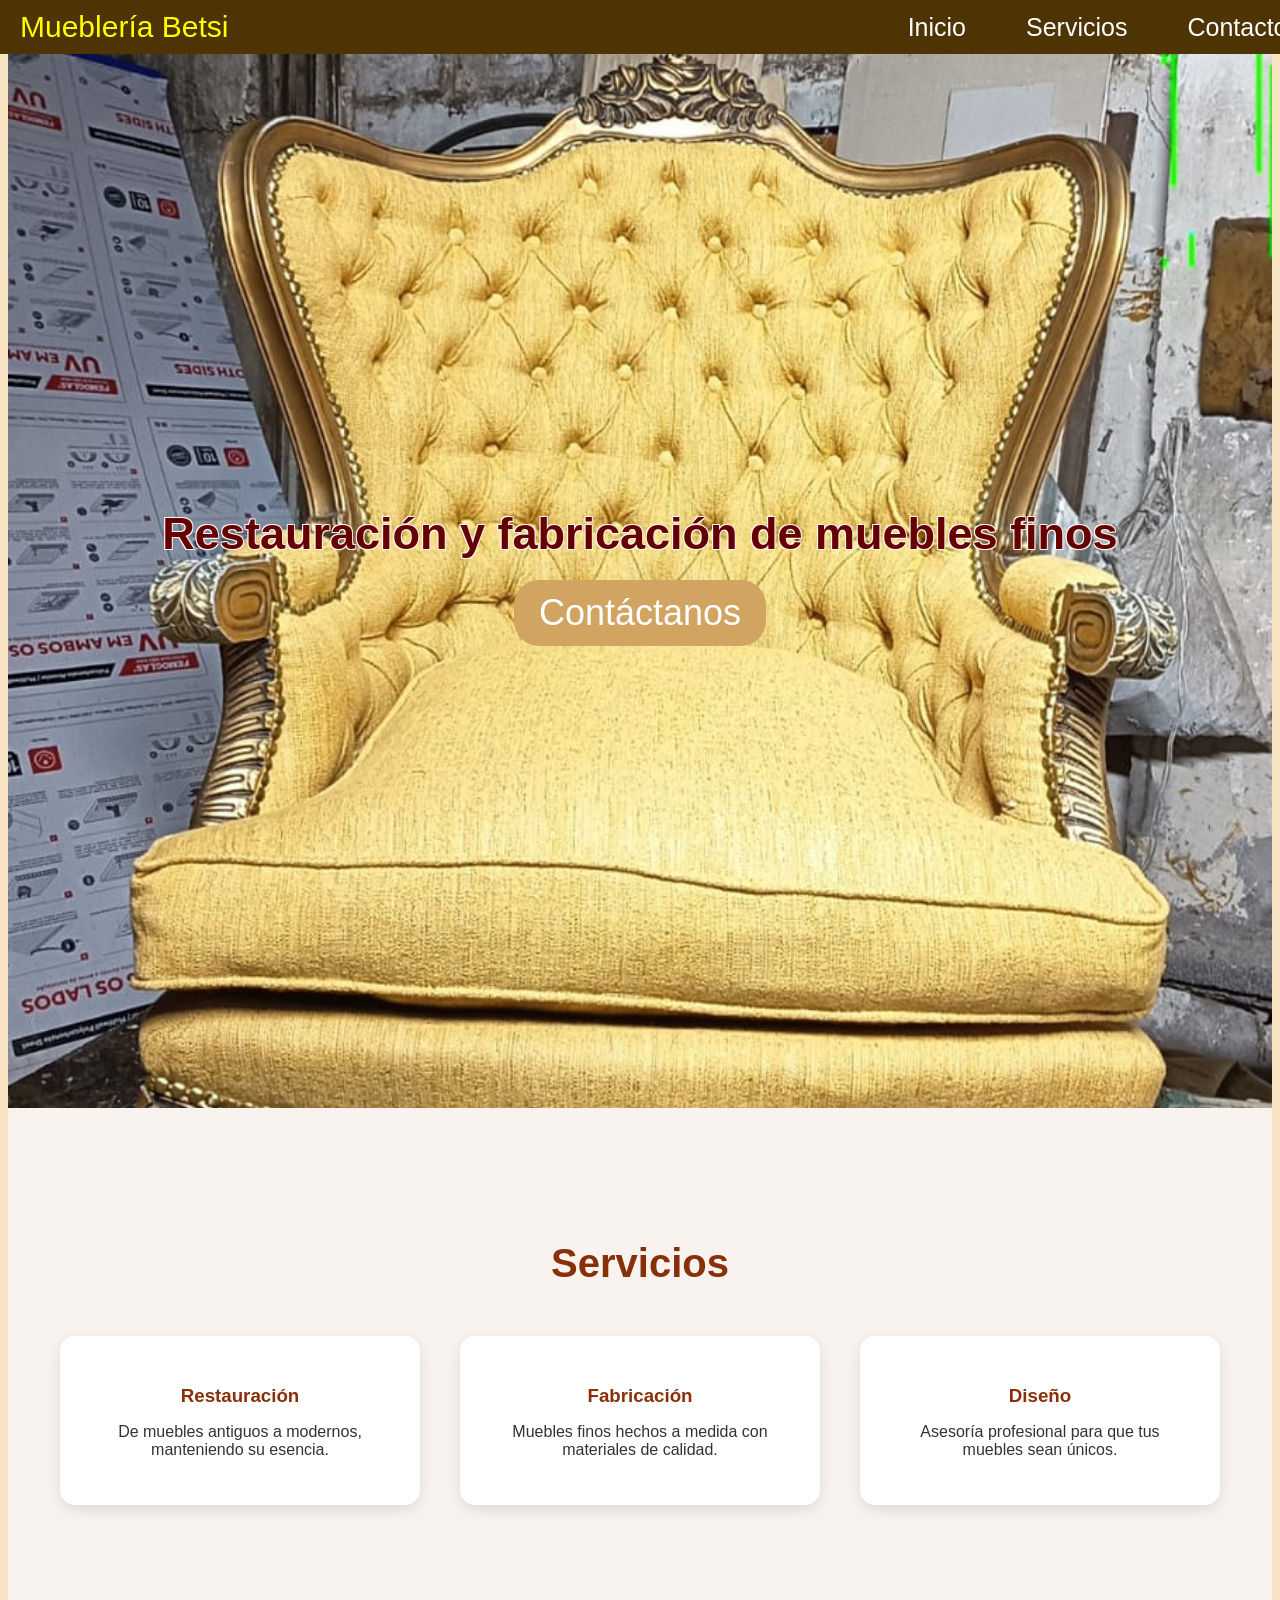
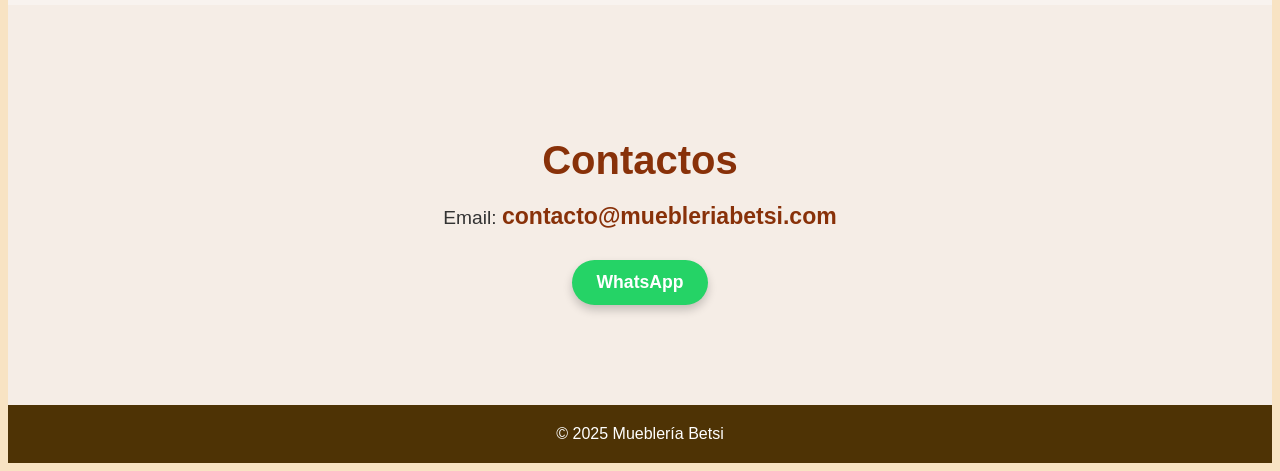
==== index.html @ c8ddf1ee "Update index.html" ====
<!DOCTYPE html>
<html lang="es">
<head>
<meta charset="UTF-8">
<meta name="viewport" content="width=device-width, initial-scale=1.0">
<title>Mueblería Betsi</title>
<link rel="stylesheet" href="style.css"> <!-- Aquí enlazas tu CSS externo -->
</head>
<body>

<header>
    <div class="logo">Mueblería Betsi</div>
    <nav id="nav">
        <a href="#inicio">Inicio</a>
        <a href="#servicios">Servicios</a>
        <a href="#contactos">Contactos</a>
    </nav>
    <div class="menu" id="menu">&#9776;</div>
</header>

<section id="inicio">
    <h1>Restauración y fabricación de muebles finos</h1>
    <a href="#contactos" class="btn">Contáctanos</a>
</section>

<section id="servicios">
    <h2>Servicios</h2>
    <div class="servicios-container">
        <div class="servicio">
            <h3>Restauración</h3>
            <p>De muebles antiguos a modernos, manteniendo su esencia.</p>
        </div>
        <div class="servicio">
            <h3>Fabricación</h3>
            <p>Muebles finos hechos a medida con materiales de calidad.</p>
        </div>
        <div class="servicio">
            <h3>Diseño</h3>
            <p>Asesoría profesional para que tus muebles sean únicos.</p>
        </div>
    </div>
</section>

<section id="contactos">
    <h2>Contactos</h2>
    <p>Email: <a href="mailto:contacto@muebleriabetsi.com" class="correo">contacto@muebleriabetsi.com</a></p>
    <a href="https://wa.me/123456789" target="_blank" class="whatsapp-btn">WhatsApp</a>
</section>

<footer>
    © 2025 Mueblería Betsi
</footer>

<script src="main.js">

</script>

</body>
</html>
---- style.css ----
<style>
/* --- GENERAL --- */
* { box-sizing: border-box; margin:0; padding:0; }
body { font-family: Arial, sans-serif; background-color: rgb(248,227,195); }

/* --- HEADER --- */
header {
    background-color: #4e3305;
    position: fixed;
    top: 0;
    left: 0;
    width: 100%;
    z-index: 1000;
    display: flex;
    justify-content: space-between;
    align-items: center;
    padding: 10px 20px;
}

.logo {
    font-size: 30px;
    color: yellow;
    cursor: pointer;
    transition: 0.5s;
}
.logo:hover { color: rgb(255,153,0); }

.menu {
    display: none;
    font-size: 30px;
    color: yellow;
    cursor: pointer;
}

/* --- NAV --- */
#nav {
    display: flex;
    justify-content: flex-end;
    align-items: center;
    gap: 60px;
    list-style: none;
}

#nav a {
    text-decoration: none;
    color: white;
    font-size: 25px;
    transition: 0.5s;
}
#nav a:hover {
    background-color: white;
    color: black;
    transform: scale(1.1);
}
#nav a:active { color: blueviolet; }

/* --- HERO / INICIO --- */
#inicio {
    display: flex;
    justify-content: center;
    align-items: center;
    flex-direction: column;
    text-align: center;
    height: 100vh;
    background: url('mueble.jpeg') no-repeat center center/cover;
    color: rgb(102,0,0);
    font-size: 30px;
    position: relative;
}
#inicio h1 {
    text-shadow: -1px -1px 0 #faf8f8,
                 1px -1px 0 #ebe2e2,
                -1px 1px 0 #fdf9f9,
                 1px 1px 0 #fcf5f5;
    margin-bottom: 20px;
}
.btn {
    background-color: #d1a561;
    color: white;
    padding: 12px 25px;
    border-radius: 25px;
    font-size: 1.2em;
    text-decoration: none;
    transition: 0.3s;
}
.btn:hover {
    background-color: #b98a4e;
    transform: scale(1.05);
    box-shadow: 0 6px 10px rgba(0,0,0,0.4);
}

/* --- SECCIONES --- */
section {
    padding: 100px 20px;
    text-align: center;
}
#servicios { background-color: #f8f3ef; }
#servicios h2 { font-size: 2.5em; margin-bottom: 50px; color: rgb(136,49,9); }

.servicios-container {
    display: flex;
    justify-content: center;
    gap: 40px;
    flex-wrap: wrap;
}
.servicio {
    background-color: white;
    border-radius: 15px;
    padding: 30px;
    width: 300px;
    box-shadow: 0 5px 15px rgba(0,0,0,0.1);
    transition: 0.3s;
}
.servicio:hover {
    transform: translateY(-5px);
    box-shadow: 0 8px 20px rgba(0,0,0,0.2);
}
.servicio h3 { color: rgb(136,49,9); margin-bottom: 10px; }
.servicio p { color: #333; }

#contactos { background-color: #f5ede6; }
#contactos h2 { font-size: 2.5em; color: rgb(136,49,9); margin-bottom: 20px; }
#contactos p { font-size: 1.2em; color: #333; margin: 10px 0; }
.correo { color: rgb(136,49,9); text-decoration: none; font-weight: bold; font-size: 1.2em; }
.correo:hover { color: #b9844f; text-decoration: underline; }

/* Botón de WhatsApp */
.whatsapp-btn {
    display: inline-block;
    margin-top: 20px;
    background-color: #25D366;
    color: white;
    padding: 12px 25px;
    border-radius: 30px;
    font-size: 1.1em;
    text-decoration: none;
    font-weight: bold;
    transition: 0.3s;
    box-shadow: 0 5px 10px rgba(0,0,0,0.2);
}
.whatsapp-btn:hover {
    background-color: #1ebc5d;
    transform: scale(1.05);
}

/* --- FOOTER --- */
footer {
    background-color: #4e3305;
    color: white;
    display: flex;
    justify-content: center;
    align-items: center;
    padding: 20px 0;
}

/* --- RESPONSIVE --- */
@media(max-width:768px){
    .menu { display: block; }
    #nav {
        display: none;
        flex-direction: column;
        gap: 20px;
        background-color: rgb(136,49,9);
        position: fixed;
        top: 60px;
        right: 0;
        width: 100%;
        text-align: center;
        padding: 20px 0;
        z-index: 999;
    }
    #nav.active { display: flex; }
}
</style>
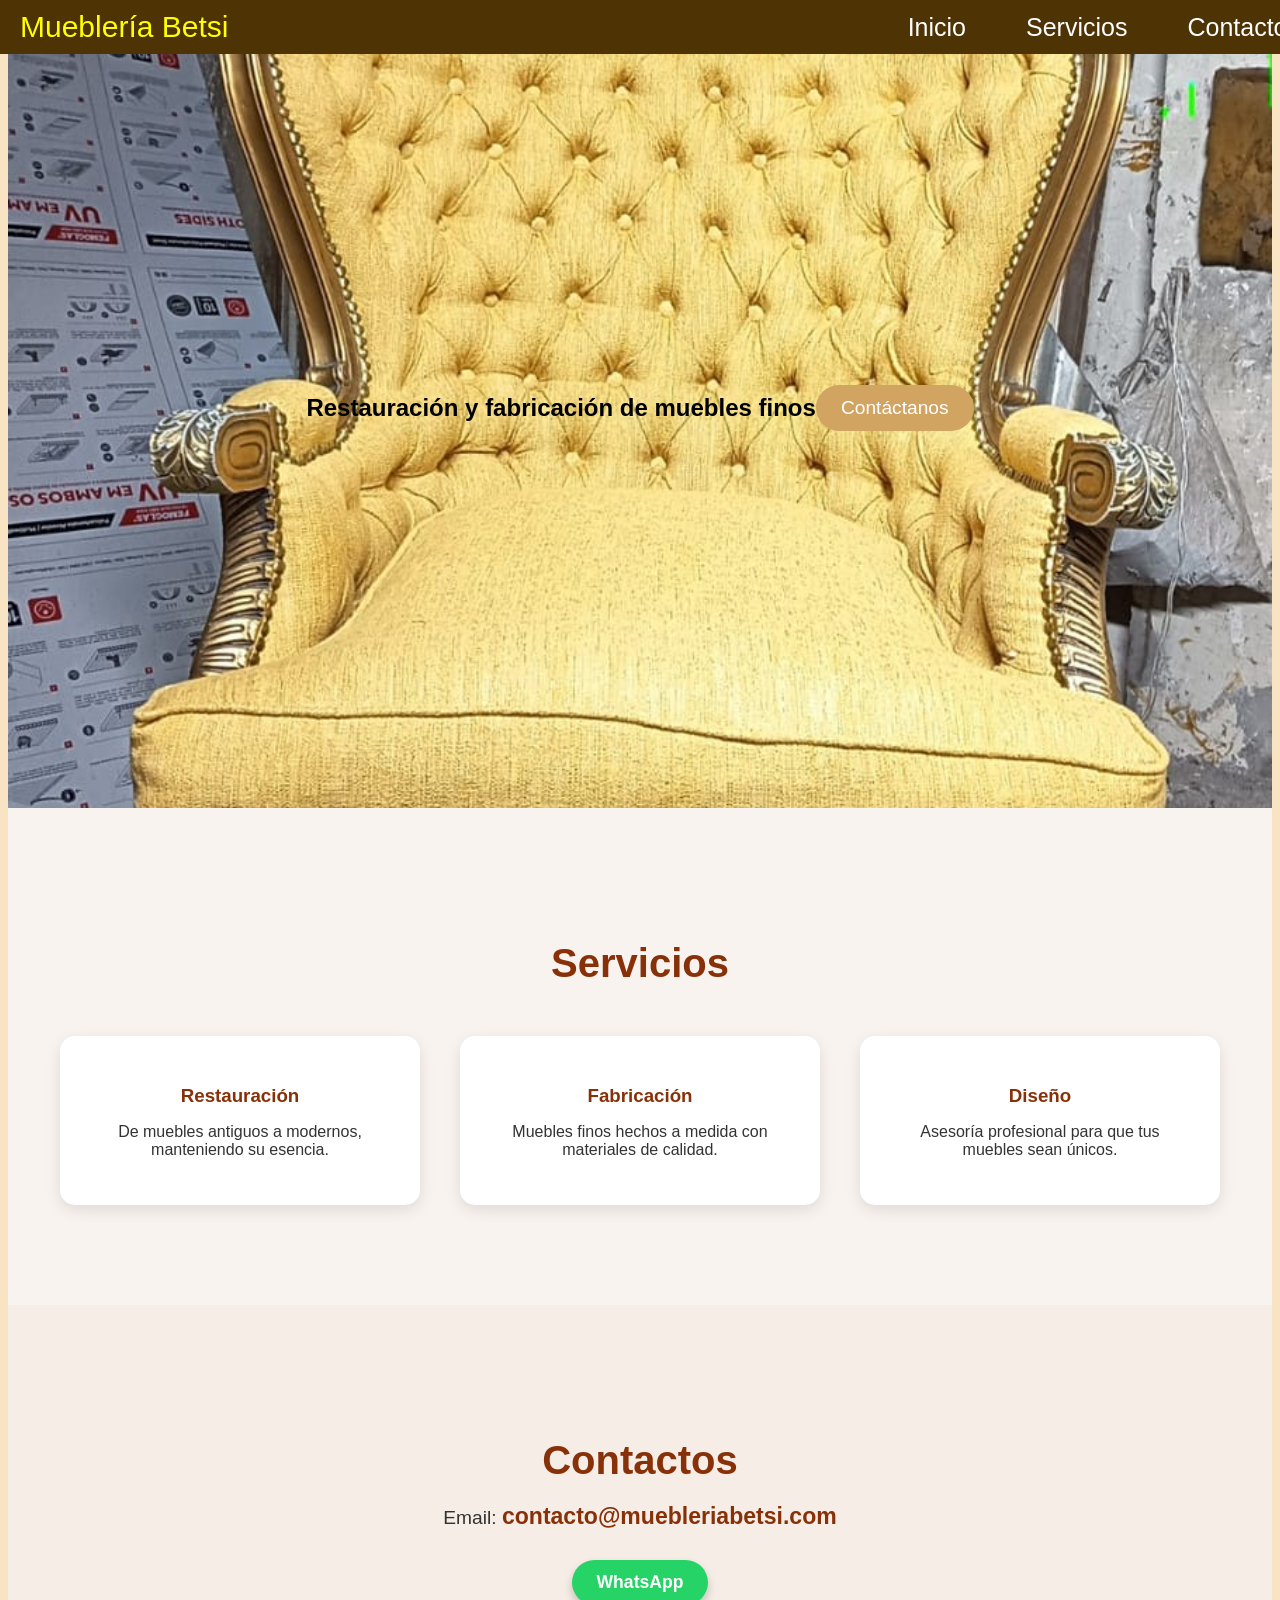
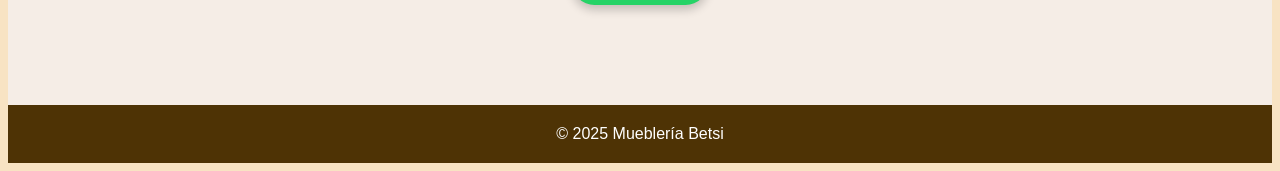
==== commit afee5392: "Update index.html" ====
--- a/index.html
+++ b/index.html
@@ -44,7 +44,7 @@
 <section id="contactos">
     <h2>Contactos</h2>
     <p>Email: <a href="mailto:contacto@muebleriabetsi.com" class="correo">contacto@muebleriabetsi.com</a></p>
-    <a href="https://wa.me/123456789" target="_blank" class="whatsapp-btn">WhatsApp</a>
+    <a href="https://wa.me/56988996929" target="_blank" class="whatsapp-btn">WhatsApp</a>
 </section>
 
 <footer>
@@ -57,3 +57,4 @@
 
 </body>
 </html>
+
--- a/style.css
+++ b/style.css
@@ -59,13 +59,15 @@
     display: flex;
     justify-content: center;
     align-items: center;
-    flex-direction: column;
+    min-height: 80vh;
     text-align: center;
-    height: 100vh;
-    background: url('mueble.jpeg') no-repeat center center/cover;
-    color: rgb(102,0,0);
-    font-size: 30px;
-    position: relative;
+    padding: 40px 20px;
+    background-image: url('mueble.jpeg'); /* reemplaza con tu imagen */
+    background-size: cover;
+    background-position: center;
+    background-repeat: no-repeat;
+}
+
 }
 #inicio h1 {
     text-shadow: -1px -1px 0 #faf8f8,
@@ -173,3 +175,4 @@
 }
 </style>
 
+
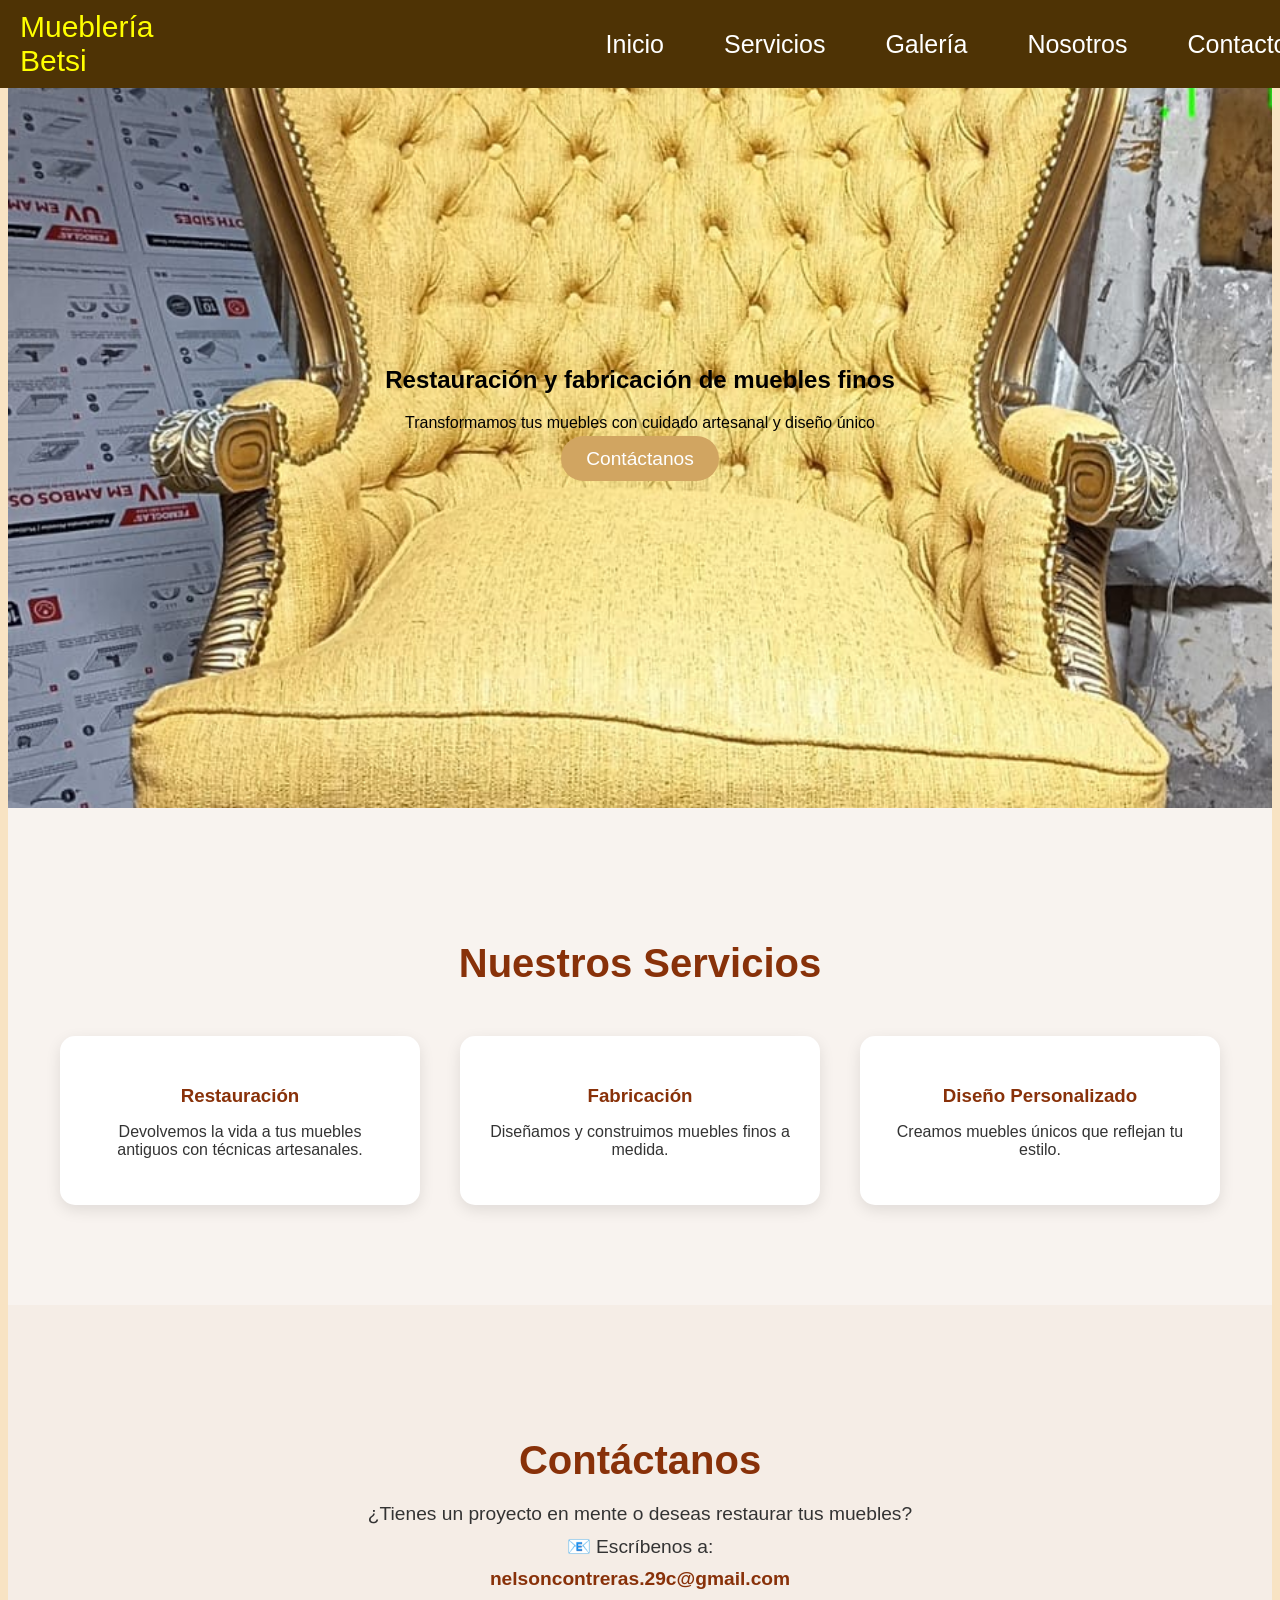
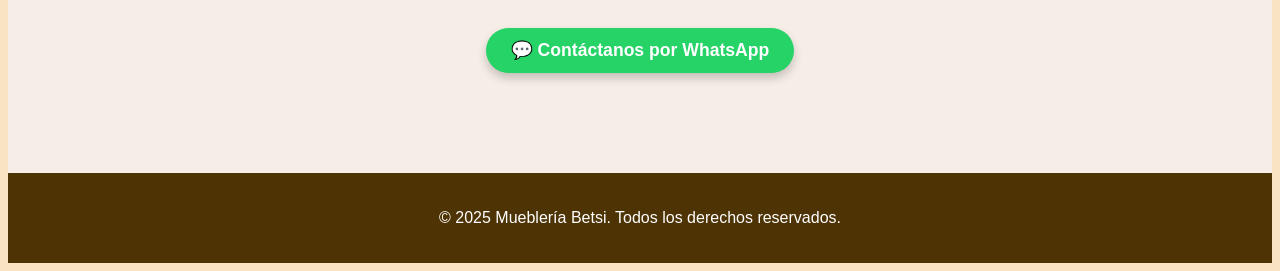
==== commit 0079a3be: "Update index.html" ====
--- a/index.html
+++ b/index.html
@@ -1,60 +1,79 @@
 <!DOCTYPE html>
 <html lang="es">
 <head>
-<meta charset="UTF-8">
-<meta name="viewport" content="width=device-width, initial-scale=1.0">
-<title>Mueblería Betsi</title>
-<link rel="stylesheet" href="style.css"> <!-- Aquí enlazas tu CSS externo -->
+    <meta charset="UTF-8">
+    <meta name="viewport" content="width=device-width, initial-scale=1.0">
+    <title>Mueblería Betsi</title>
+    <link rel="stylesheet" href="style.css">
 </head>
 <body>
 
 <header>
-    <div class="logo">Mueblería Betsi</div>
+    <div class="logo">
+        <span>Mueblería <br> Betsi</span>
+    </div>
+
     <nav id="nav">
         <a href="#inicio">Inicio</a>
         <a href="#servicios">Servicios</a>
+        <a href="#galeria">Galería</a>
+        <a href="#nosotros">Nosotros</a>
         <a href="#contactos">Contactos</a>
     </nav>
+
     <div class="menu" id="menu">&#9776;</div>
 </header>
 
+<!-- Inicio -->
 <section id="inicio">
-    <h1>Restauración y fabricación de muebles finos</h1>
-    <a href="#contactos" class="btn">Contáctanos</a>
+    <div class="hero-content">
+        <h1>Restauración y fabricación de muebles finos</h1>
+        <p>Transformamos tus muebles con cuidado artesanal y diseño único</p>
+        <a href="#contactos" class="btn">Contáctanos</a>
+    </div>
 </section>
 
+<!-- Servicios -->
 <section id="servicios">
-    <h2>Servicios</h2>
+    <h2>Nuestros Servicios</h2>
     <div class="servicios-container">
         <div class="servicio">
             <h3>Restauración</h3>
-            <p>De muebles antiguos a modernos, manteniendo su esencia.</p>
+            <p>Devolvemos la vida a tus muebles antiguos con técnicas artesanales.</p>
         </div>
         <div class="servicio">
             <h3>Fabricación</h3>
-            <p>Muebles finos hechos a medida con materiales de calidad.</p>
+            <p>Diseñamos y construimos muebles finos a medida.</p>
         </div>
         <div class="servicio">
-            <h3>Diseño</h3>
-            <p>Asesoría profesional para que tus muebles sean únicos.</p>
+            <h3>Diseño Personalizado</h3>
+            <p>Creamos muebles únicos que reflejan tu estilo.</p>
         </div>
     </div>
 </section>
 
+<!-- Contactos -->
 <section id="contactos">
-    <h2>Contactos</h2>
-    <p>Email: <a href="mailto:contacto@muebleriabetsi.com" class="correo">contacto@muebleriabetsi.com</a></p>
-    <a href="https://wa.me/56988996929" target="_blank" class="whatsapp-btn">WhatsApp</a>
+    <h2>Contáctanos</h2>
+    <p>¿Tienes un proyecto en mente o deseas restaurar tus muebles?</p>
+
+    <p>📧 Escríbenos a:</p>
+    <a href="mailto:nelsoncontreras.29c@gmail.com" class="correo">
+        nelsoncontreras.29c@gmail.com
+    </a>
+
+    <br><br>
+
+    <a href="https://wa.link/yt3jxj" target="_blank" class="whatsapp-btn">
+        💬 Contáctanos por WhatsApp
+    </a>
 </section>
 
+<!-- Footer -->
 <footer>
-    © 2025 Mueblería Betsi
+    <p>&copy; 2025 Mueblería Betsi. Todos los derechos reservados.</p>
 </footer>
 
-<script src="main.js">
-
-</script>
-
+<script src="main.js"></script>
 </body>
 </html>
-
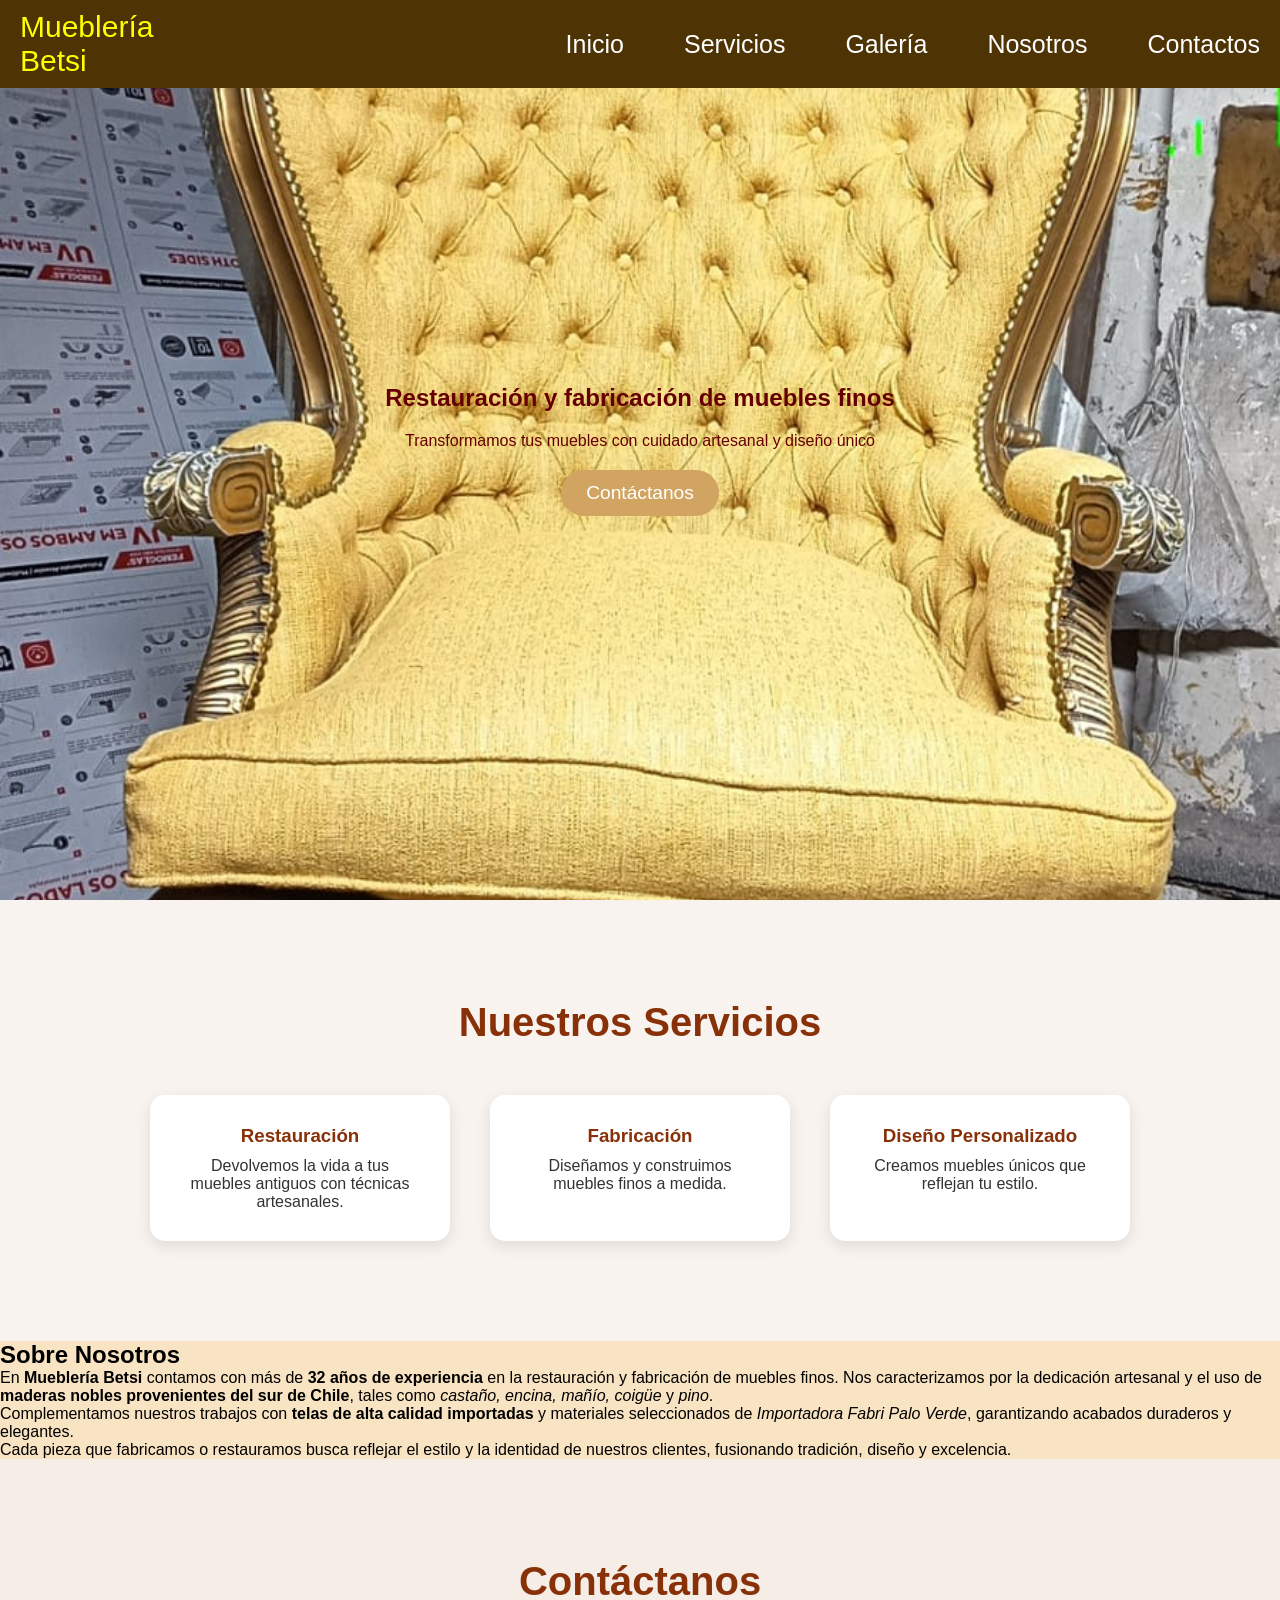
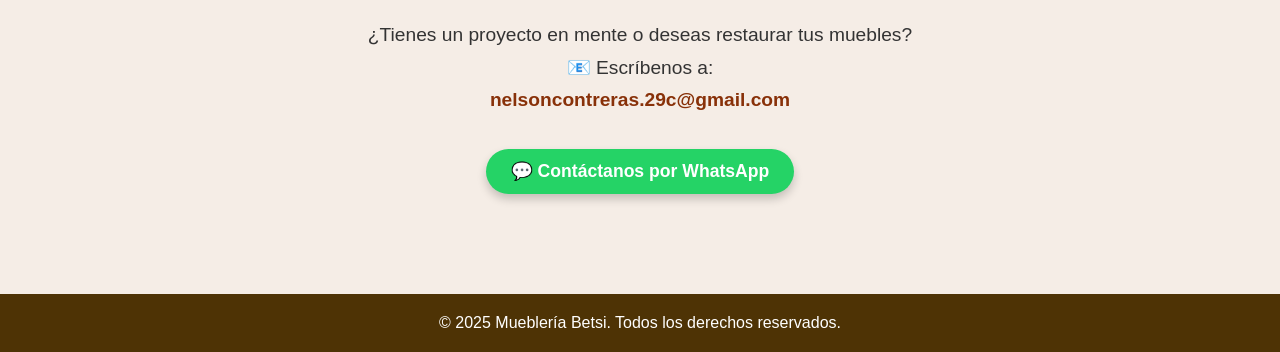
==== commit b8260bcf: "Update index.html" ====
--- a/index.html
+++ b/index.html
@@ -51,7 +51,26 @@
         </div>
     </div>
 </section>
+<!-- NOSOTROS -->
+<section id="nosotros">
+  <h2>Sobre Nosotros</h2>
+  <div class="nosotros-content">
+    <p>
+      En <strong>Mueblería Betsi</strong> contamos con más de <strong>32 años de experiencia</strong> en la restauración y fabricación de muebles finos.  
+      Nos caracterizamos por la dedicación artesanal y el uso de <strong>maderas nobles provenientes del sur de Chile</strong>, tales como 
+      <em>castaño, encina, mañío, coigüe</em> y <em>pino</em>.  
+    </p>
 
+    <p>
+      Complementamos nuestros trabajos con <strong>telas de alta calidad importadas</strong> y materiales seleccionados de 
+      <em>Importadora Fabri Palo Verde</em>, garantizando acabados duraderos y elegantes.  
+    </p>
+
+    <p>
+      Cada pieza que fabricamos o restauramos busca reflejar el estilo y la identidad de nuestros clientes, fusionando tradición, diseño y excelencia.
+    </p>
+  </div>
+</section>
 <!-- Contactos -->
 <section id="contactos">
     <h2>Contáctanos</h2>
@@ -77,3 +96,4 @@
 <script src="main.js"></script>
 </body>
 </html>
+
--- a/style.css
+++ b/style.css
@@ -1,103 +1,116 @@
-<style>
-/* --- GENERAL --- */
-* { box-sizing: border-box; margin:0; padding:0; }
-body { font-family: Arial, sans-serif; background-color: rgb(248,227,195); }
-
-/* --- HEADER --- */
+/* Reset básico */
+* {
+    margin: 0;
+    padding: 0;
+    box-sizing: border-box;
+}
+
+body {
+    font-family: Arial, sans-serif;
+    background-color: rgb(248, 227, 195);
+}
+
+/* Header */
 header {
+    display: flex;
+    justify-content: space-between;
+    align-items: center;
+    padding: 10px 20px;
     background-color: #4e3305;
+    color: yellow;
     position: fixed;
     top: 0;
     left: 0;
     width: 100%;
     z-index: 1000;
-    display: flex;
-    justify-content: space-between;
-    align-items: center;
-    padding: 10px 20px;
 }
 
 .logo {
     font-size: 30px;
-    color: yellow;
-    cursor: pointer;
     transition: 0.5s;
 }
-.logo:hover { color: rgb(255,153,0); }
-
-.menu {
-    display: none;
-    font-size: 30px;
-    color: yellow;
-    cursor: pointer;
-}
-
-/* --- NAV --- */
+
+.logo:hover {
+    color: rgb(255, 153, 0);
+}
+
+/* Navegación */
 #nav {
     display: flex;
-    justify-content: flex-end;
-    align-items: center;
     gap: 60px;
-    list-style: none;
+    align-items: center;
 }
 
 #nav a {
     text-decoration: none;
     color: white;
     font-size: 25px;
-    transition: 0.5s;
-}
+    transition: 0.3s;
+}
+
 #nav a:hover {
     background-color: white;
     color: black;
     transform: scale(1.1);
 }
-#nav a:active { color: blueviolet; }
-
-/* --- HERO / INICIO --- */
+
+#nav a:active {
+    color: blueviolet;
+}
+
+/* Menú hamburguesa */
+.menu {
+    display: none;
+    font-size: 2em;
+    cursor: pointer;
+}
+
+/* Hero / Inicio */
 #inicio {
     display: flex;
     justify-content: center;
     align-items: center;
-    min-height: 80vh;
-    text-align: center;
-    padding: 40px 20px;
-    background-image: url('mueble.jpeg'); /* reemplaza con tu imagen */
-    background-size: cover;
-    background-position: center;
-    background-repeat: no-repeat;
-}
-
-}
-#inicio h1 {
-    text-shadow: -1px -1px 0 #faf8f8,
-                 1px -1px 0 #ebe2e2,
-                -1px 1px 0 #fdf9f9,
-                 1px 1px 0 #fcf5f5;
-    margin-bottom: 20px;
-}
+    text-align: center;
+    height: 100vh;
+    background: url('mueble.jpeg') no-repeat center center/cover;
+    color: rgb(102, 0, 0);
+}
+
+.hero-content {
+    display: flex;
+    flex-direction: column;
+    align-items: center;
+    gap: 20px;
+}
+
 .btn {
     background-color: #d1a561;
     color: white;
     padding: 12px 25px;
     border-radius: 25px;
+    text-decoration: none;
     font-size: 1.2em;
-    text-decoration: none;
-    transition: 0.3s;
-}
+    transition: 0.3s;
+}
+
 .btn:hover {
     background-color: #b98a4e;
     transform: scale(1.05);
     box-shadow: 0 6px 10px rgba(0,0,0,0.4);
 }
 
-/* --- SECCIONES --- */
-section {
+/* Servicios */
+#servicios {
     padding: 100px 20px;
     text-align: center;
-}
-#servicios { background-color: #f8f3ef; }
-#servicios h2 { font-size: 2.5em; margin-bottom: 50px; color: rgb(136,49,9); }
+    background-color: #f8f3ef;
+}
+
+#servicios h2 {
+    font-size: 2.5em;
+    margin-bottom: 50px;
+    color: rgb(136, 49, 9);
+}
 
 .servicios-container {
     display: flex;
@@ -105,6 +118,7 @@
     gap: 40px;
     flex-wrap: wrap;
 }
+
 .servicio {
     background-color: white;
     border-radius: 15px;
@@ -113,20 +127,52 @@
     box-shadow: 0 5px 15px rgba(0,0,0,0.1);
     transition: 0.3s;
 }
+
 .servicio:hover {
     transform: translateY(-5px);
     box-shadow: 0 8px 20px rgba(0,0,0,0.2);
 }
-.servicio h3 { color: rgb(136,49,9); margin-bottom: 10px; }
-.servicio p { color: #333; }
-
-#contactos { background-color: #f5ede6; }
-#contactos h2 { font-size: 2.5em; color: rgb(136,49,9); margin-bottom: 20px; }
-#contactos p { font-size: 1.2em; color: #333; margin: 10px 0; }
-.correo { color: rgb(136,49,9); text-decoration: none; font-weight: bold; font-size: 1.2em; }
-.correo:hover { color: #b9844f; text-decoration: underline; }
-
-/* Botón de WhatsApp */
+
+.servicio h3 {
+    color: rgb(136, 49, 9);
+    margin-bottom: 10px;
+}
+
+.servicio p {
+    color: #333;
+}
+
+/* Contactos */
+#contactos {
+    padding: 100px 20px;
+    text-align: center;
+    background-color: #f5ede6;
+}
+
+#contactos h2 {
+    font-size: 2.5em;
+    color: rgb(136, 49, 9);
+    margin-bottom: 20px;
+}
+
+#contactos p {
+    font-size: 1.2em;
+    color: #333;
+    margin: 10px 0;
+}
+
+.correo {
+    color: rgb(136, 49, 9);
+    text-decoration: none;
+    font-weight: bold;
+    font-size: 1.2em;
+}
+
+.correo:hover {
+    color: #b9844f;
+    text-decoration: underline;
+}
+
 .whatsapp-btn {
     display: inline-block;
     margin-top: 20px;
@@ -140,24 +186,26 @@
     transition: 0.3s;
     box-shadow: 0 5px 10px rgba(0,0,0,0.2);
 }
+
 .whatsapp-btn:hover {
     background-color: #1ebc5d;
     transform: scale(1.05);
 }
 
-/* --- FOOTER --- */
+/* Footer */
 footer {
     background-color: #4e3305;
     color: white;
-    display: flex;
-    justify-content: center;
-    align-items: center;
-    padding: 20px 0;
-}
-
-/* --- RESPONSIVE --- */
-@media(max-width:768px){
-    .menu { display: block; }
+    text-align: center;
+    padding: 20px;
+}
+
+/* Responsive */
+@media(max-width: 768px) {
+    .menu {
+        display: block;
+    }
+
     #nav {
         display: none;
         flex-direction: column;
@@ -171,8 +219,16 @@
         padding: 20px 0;
         z-index: 999;
     }
-    #nav.active { display: flex; }
-}
-</style>
-
-
+
+    #nav.active {
+        display: flex;
+        animation: slideDown 0.3s ease;
+    }
+
+    @keyframes slideDown {
+        from { opacity: 0; transform: translateY(-10px); }
+        to { opacity: 1; transform: translateY(0); }
+    }
+}
+
+
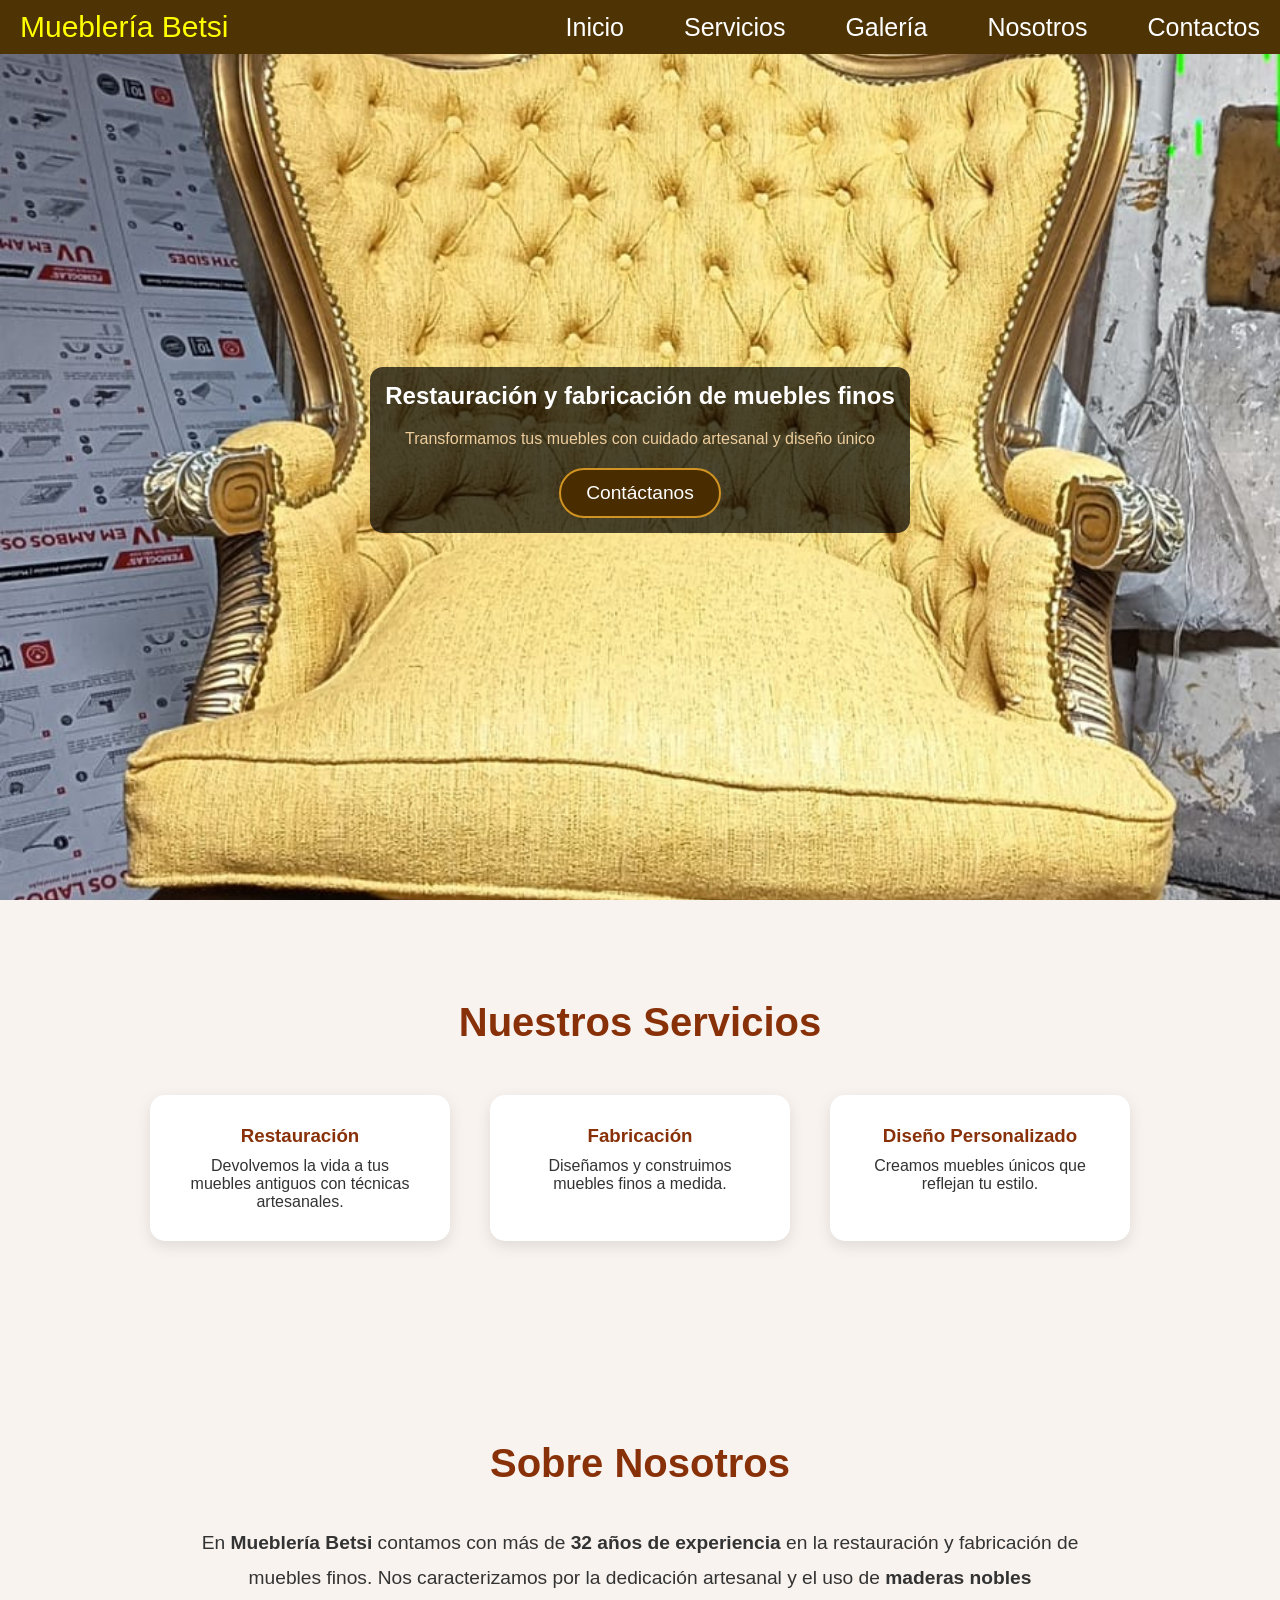
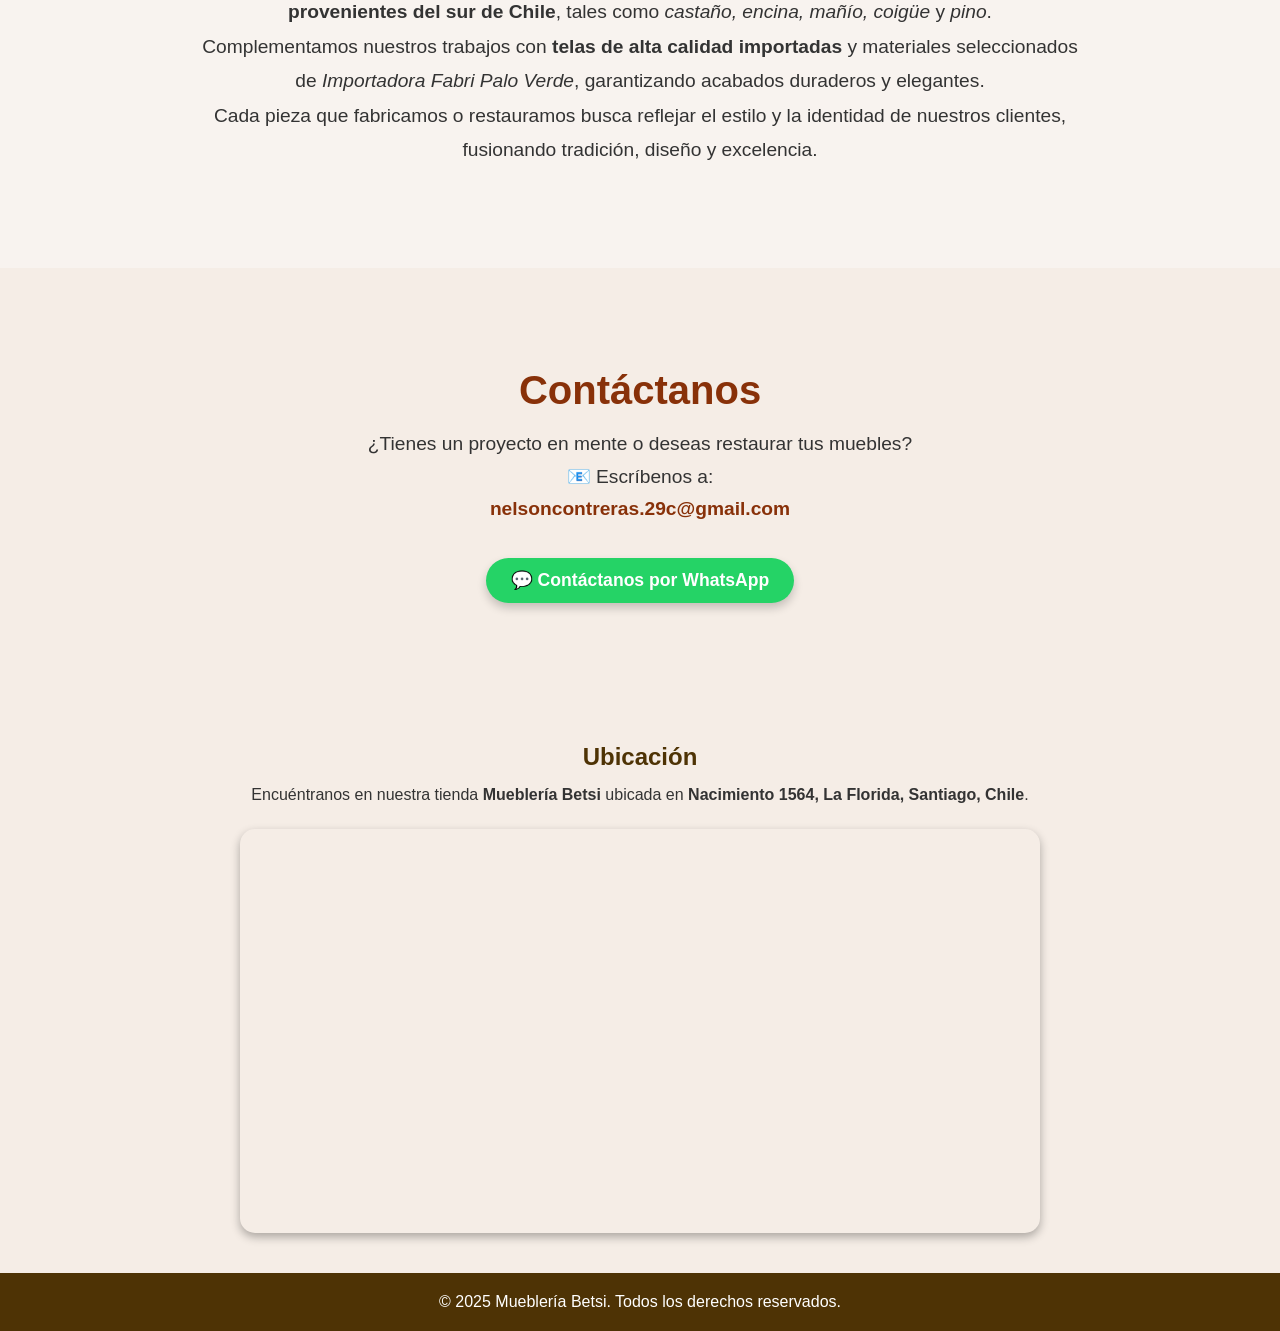
==== commit 1178b4b8: "Update index.html" ====
--- a/index.html
+++ b/index.html
@@ -9,9 +9,7 @@
 <body>
 
 <header>
-    <div class="logo">
-        <span>Mueblería <br> Betsi</span>
-    </div>
+    <div class="logo"><span>Mueblería Betsi</span></div>
 
     <nav id="nav">
         <a href="#inicio">Inicio</a>
@@ -51,6 +49,7 @@
         </div>
     </div>
 </section>
+
 <!-- NOSOTROS -->
 <section id="nosotros">
   <h2>Sobre Nosotros</h2>
@@ -71,6 +70,8 @@
     </p>
   </div>
 </section>
+
+
 <!-- Contactos -->
 <section id="contactos">
     <h2>Contáctanos</h2>
@@ -87,6 +88,19 @@
         💬 Contáctanos por WhatsApp
     </a>
 </section>
+<section id="contacto1">
+  <h2>Ubicación</h2>
+  <p>Encuéntranos en nuestra tienda <strong>Mueblería Betsi</strong> ubicada en <strong>Nacimiento 1564, La Florida, Santiago, Chile</strong>.</p>
+
+  <div class="mapa">
+    <iframe 
+      src="https://www.google.com/maps?q=Nacimiento+1564,+La+Florida,+Santiago,+Chile&hl=es&z=17&output=embed"
+      allowfullscreen="" 
+      loading="lazy" 
+      referrerpolicy="no-referrer-when-downgrade">
+    </iframe>
+  </div>
+</section>
 
 <!-- Footer -->
 <footer>
--- a/style.css
+++ b/style.css
@@ -1,4 +1,4 @@
-/* Reset básico */
+
 * {
     margin: 0;
     padding: 0;
@@ -73,18 +73,25 @@
     text-align: center;
     height: 100vh;
     background: url('mueble.jpeg') no-repeat center center/cover;
-    color: rgb(102, 0, 0);
+    color: rgb(255, 255, 255);
 }
 
 .hero-content {
+    background-color: rgba(0, 0, 0, 0.7);
+    border-radius: 13px;
     display: flex;
     flex-direction: column;
     align-items: center;
     gap: 20px;
+    padding: 15px;
+}
+.hero-content p{
+    color: #eecd9c;
 }
 
 .btn {
-    background-color: #d1a561;
+    background-color: #492c00;
+    border: 2px solid rgb(209, 147, 33);
     color: white;
     padding: 12px 25px;
     border-radius: 25px;
@@ -230,5 +237,59 @@
         to { opacity: 1; transform: translateY(0); }
     }
 }
-
-
+#nosotros {
+  padding: 100px 20px;
+  text-align: center;
+  background-color: #f8f3ef;
+  color: #333;
+}
+
+#nosotros h2 {
+  font-size: 2.5em;
+  color: rgb(136,49,9);
+  margin-bottom: 40px;
+}
+
+.nosotros-content {
+  max-width: 900px;
+  margin: 0 auto;
+  line-height: 1.8;
+  font-size: 1.2em;
+}
+#contacto1 {
+  text-align: center;
+  padding: 40px 20px;
+   background-color: #f5ede6;
+}
+
+
+#contacto1 h2 {
+  color: #4e3305;
+  margin-bottom: 15px;
+}
+
+#contacto1 p {
+  font-size: 16px;
+  color: #333;
+  margin-bottom: 25px;
+
+}
+
+
+.mapa {
+  max-width: 800px;
+  margin: 0 auto;
+  border-radius: 15px;
+  overflow: hidden;
+  box-shadow: 0 4px 10px rgba(0, 0, 0, 0.3);
+}
+
+.mapa iframe {
+  width: 100%;
+  height: 400px;
+  border: none;
+}
+
+
+
+
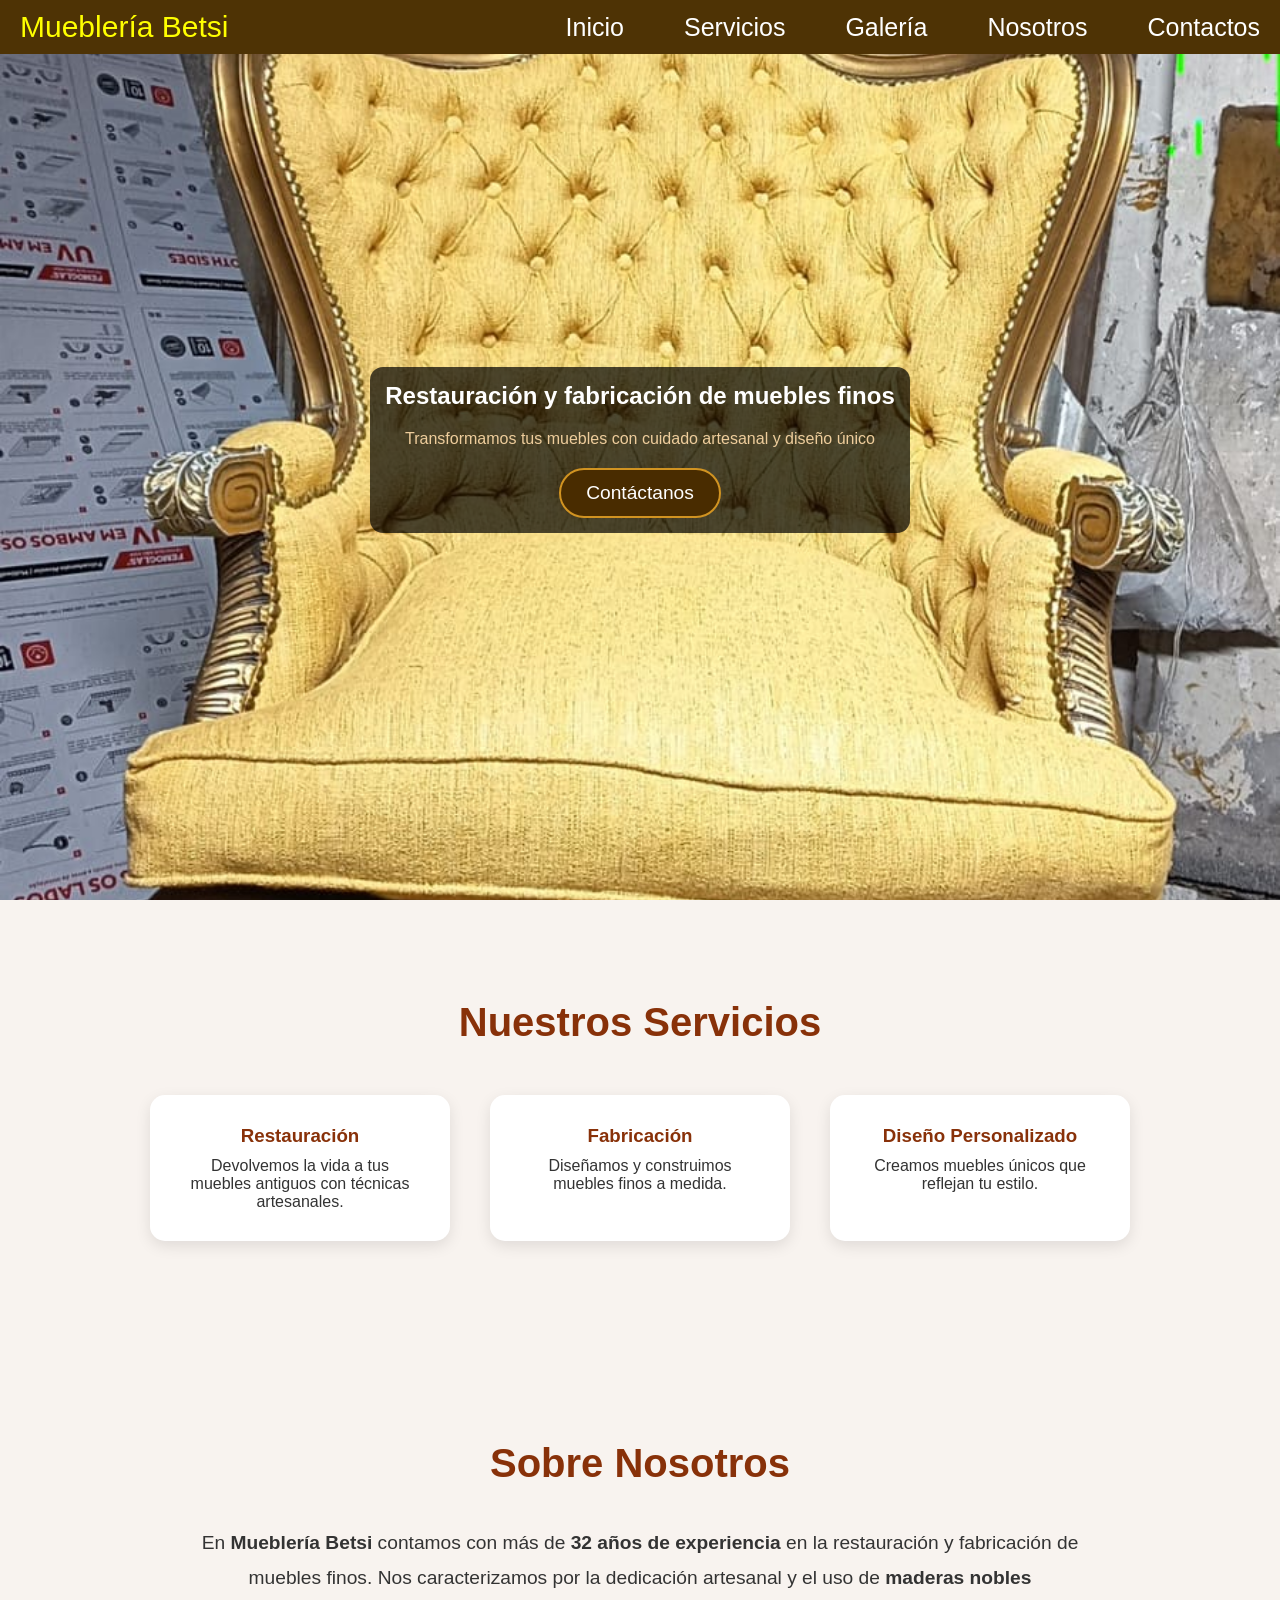
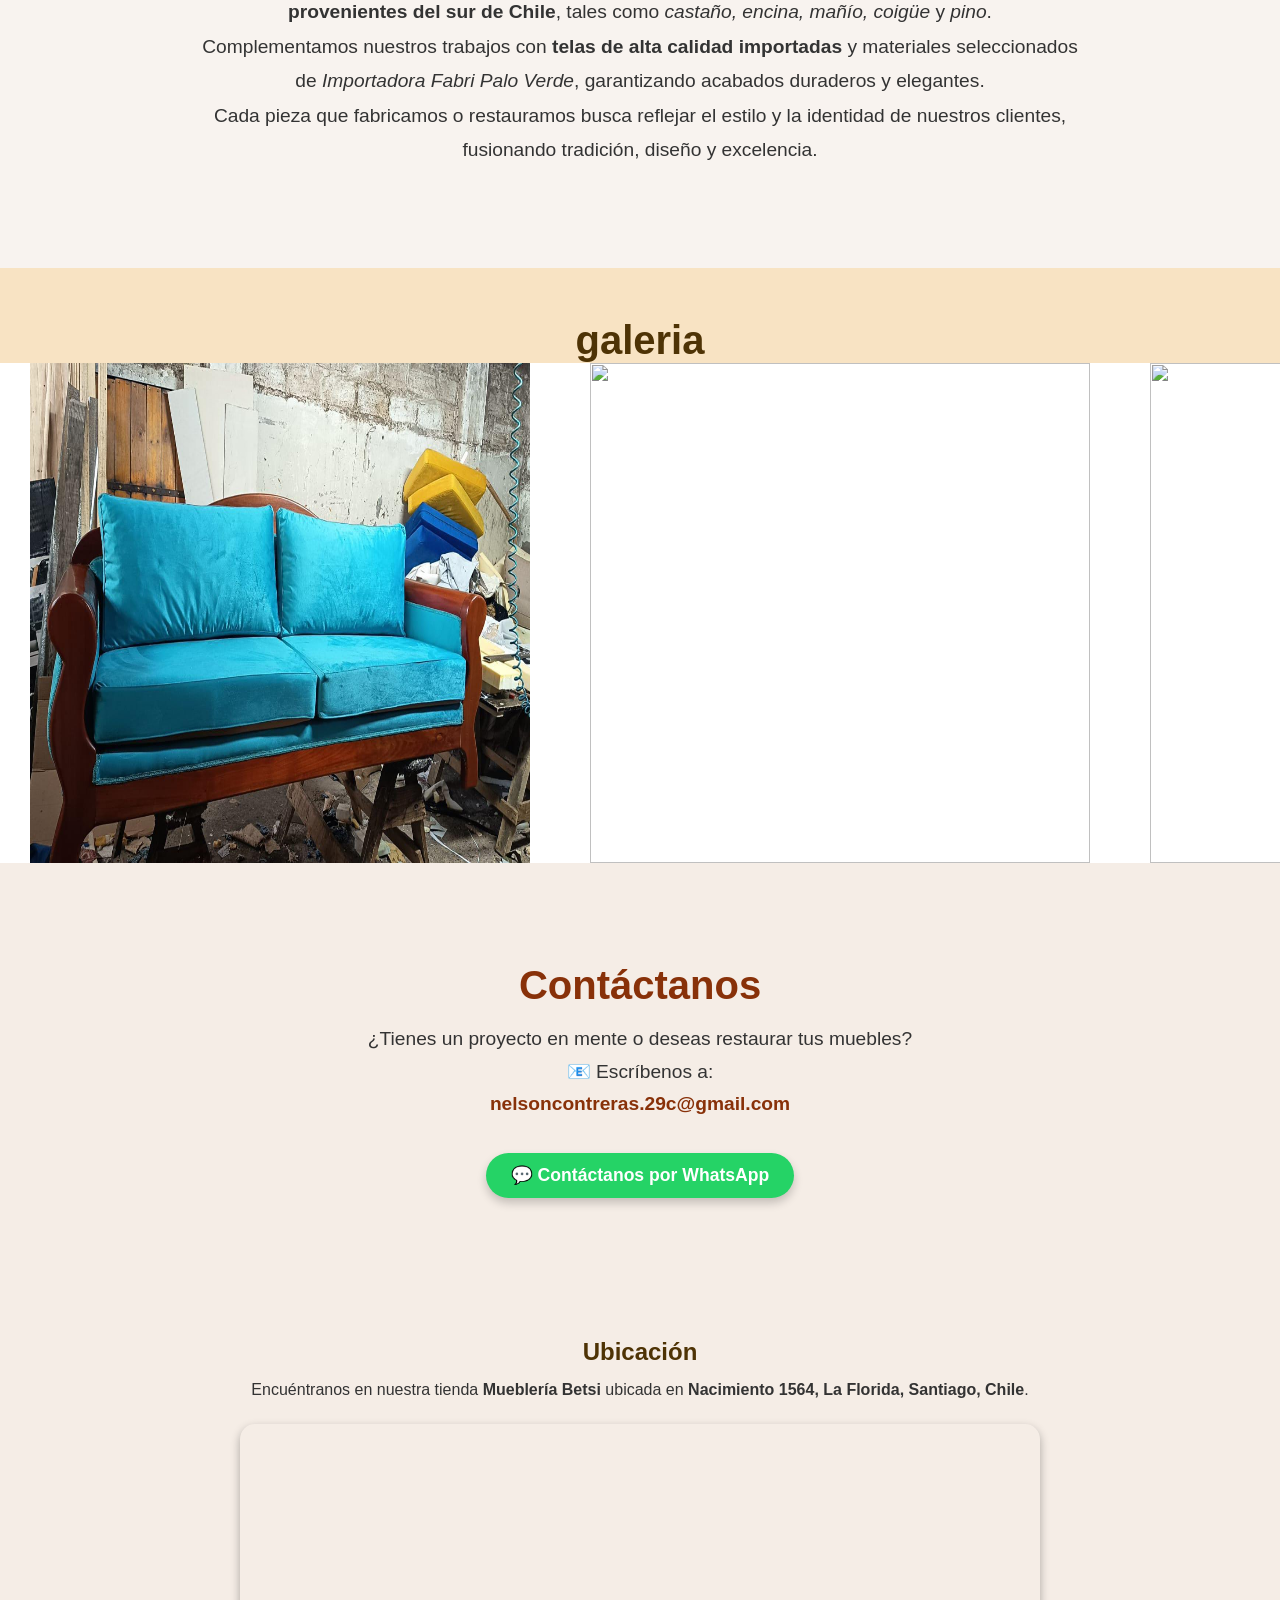
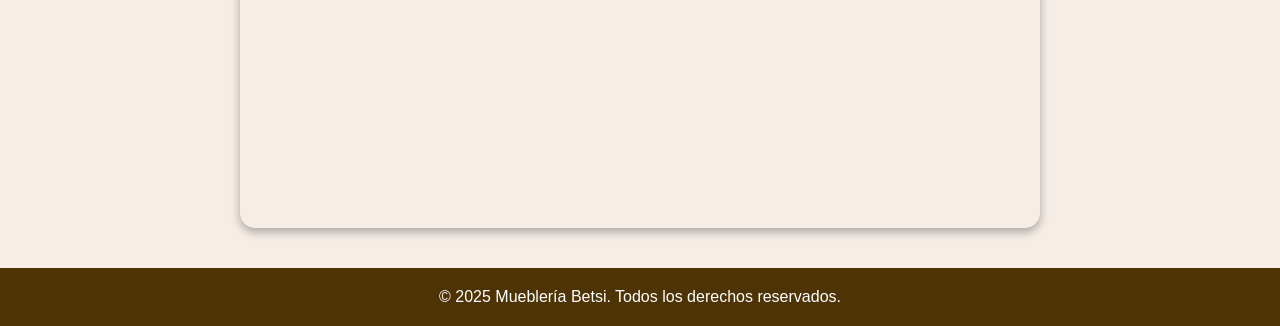
==== commit 512f8d4b: "Update index.html" ====
--- a/index.html
+++ b/index.html
@@ -70,7 +70,18 @@
     </p>
   </div>
 </section>
-
+<!-- galeria -->
+ <div class="ola">
+ <h1>galeria</h1>
+ </div>
+ <section id="carrusel">
+<div class="element"><img src="image.jpeg" alt=""></div>
+<div class="element"><img src="1.jpeg" alt=""></div>
+<div class="element"><img src="2.jpeg" alt=""></div>
+<div class="element"><img src="3.jpeg" alt=""></div>
+<div class="element"><img src="4.jpeg" alt=""></div>
+<div class="element"><img src="5.jpeg" alt=""></div>
+ </section>
 
 <!-- Contactos -->
 <section id="contactos">
@@ -111,3 +122,4 @@
 </body>
 </html>
 
+
--- a/style.css
+++ b/style.css
@@ -290,6 +290,30 @@
   border: none;
 }
 
-
-
-
+img{
+    width: 500px;
+    height: 500px;
+}
+#carrusel{
+    display: flex;
+    flex-wrap: nowrap;
+    overflow: scroll;
+    background-color: #ffffff;
+}
+.element{
+    flex: 1 0 auto;
+    margin: 0 30px;
+    width: 500px;
+    height: 500px;
+
+}
+.ola h1 {
+  color: #4e3305;
+  font-size: 2.5em;
+  text-align: center;
+  margin-top: 50px;
+}
+
+
+
+
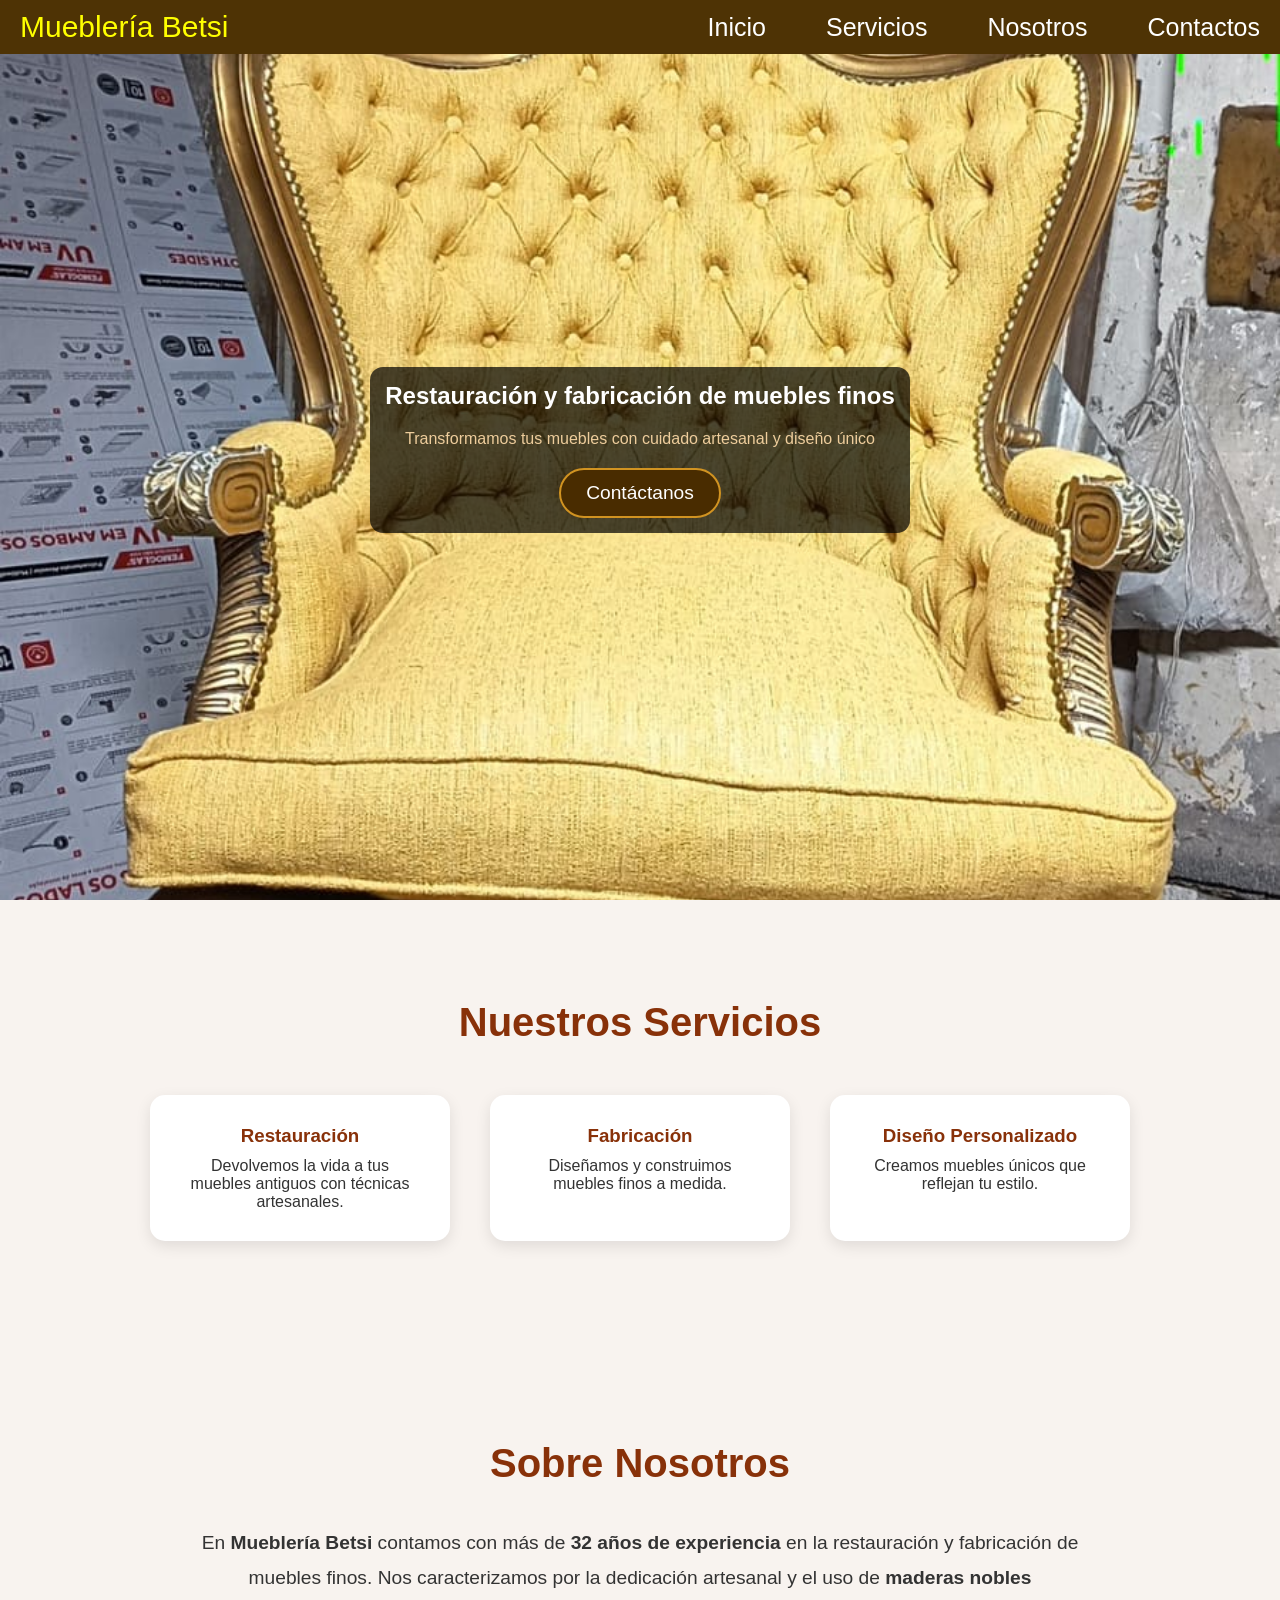
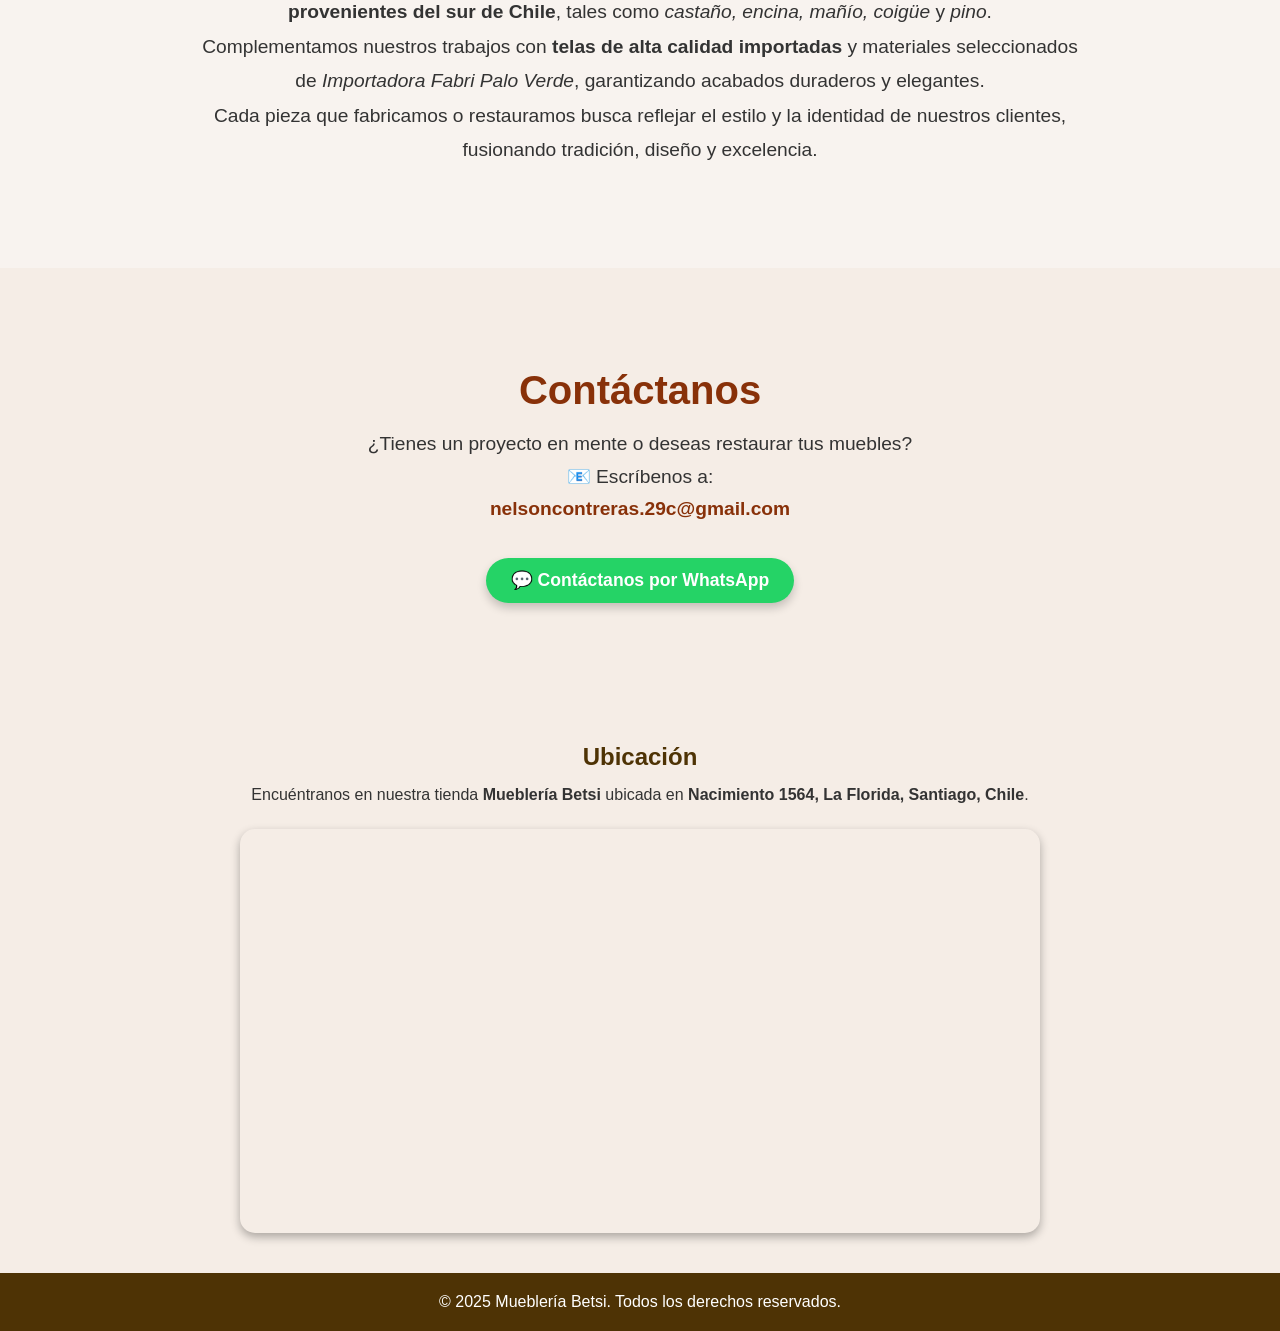
==== commit 016427fe: "Update index.html" ====
--- a/index.html
+++ b/index.html
@@ -14,7 +14,6 @@
     <nav id="nav">
         <a href="#inicio">Inicio</a>
         <a href="#servicios">Servicios</a>
-        <a href="#galeria">Galería</a>
         <a href="#nosotros">Nosotros</a>
         <a href="#contactos">Contactos</a>
     </nav>
@@ -70,18 +69,7 @@
     </p>
   </div>
 </section>
-<!-- galeria -->
- <div class="ola">
- <h1>galeria</h1>
- </div>
- <section id="carrusel">
-<div class="element"><img src="image.jpeg" alt=""></div>
-<div class="element"><img src="1.jpeg" alt=""></div>
-<div class="element"><img src="2.jpeg" alt=""></div>
-<div class="element"><img src="3.jpeg" alt=""></div>
-<div class="element"><img src="4.jpeg" alt=""></div>
-<div class="element"><img src="5.jpeg" alt=""></div>
- </section>
+
 
 <!-- Contactos -->
 <section id="contactos">
@@ -123,3 +111,4 @@
 </html>
 
 
+
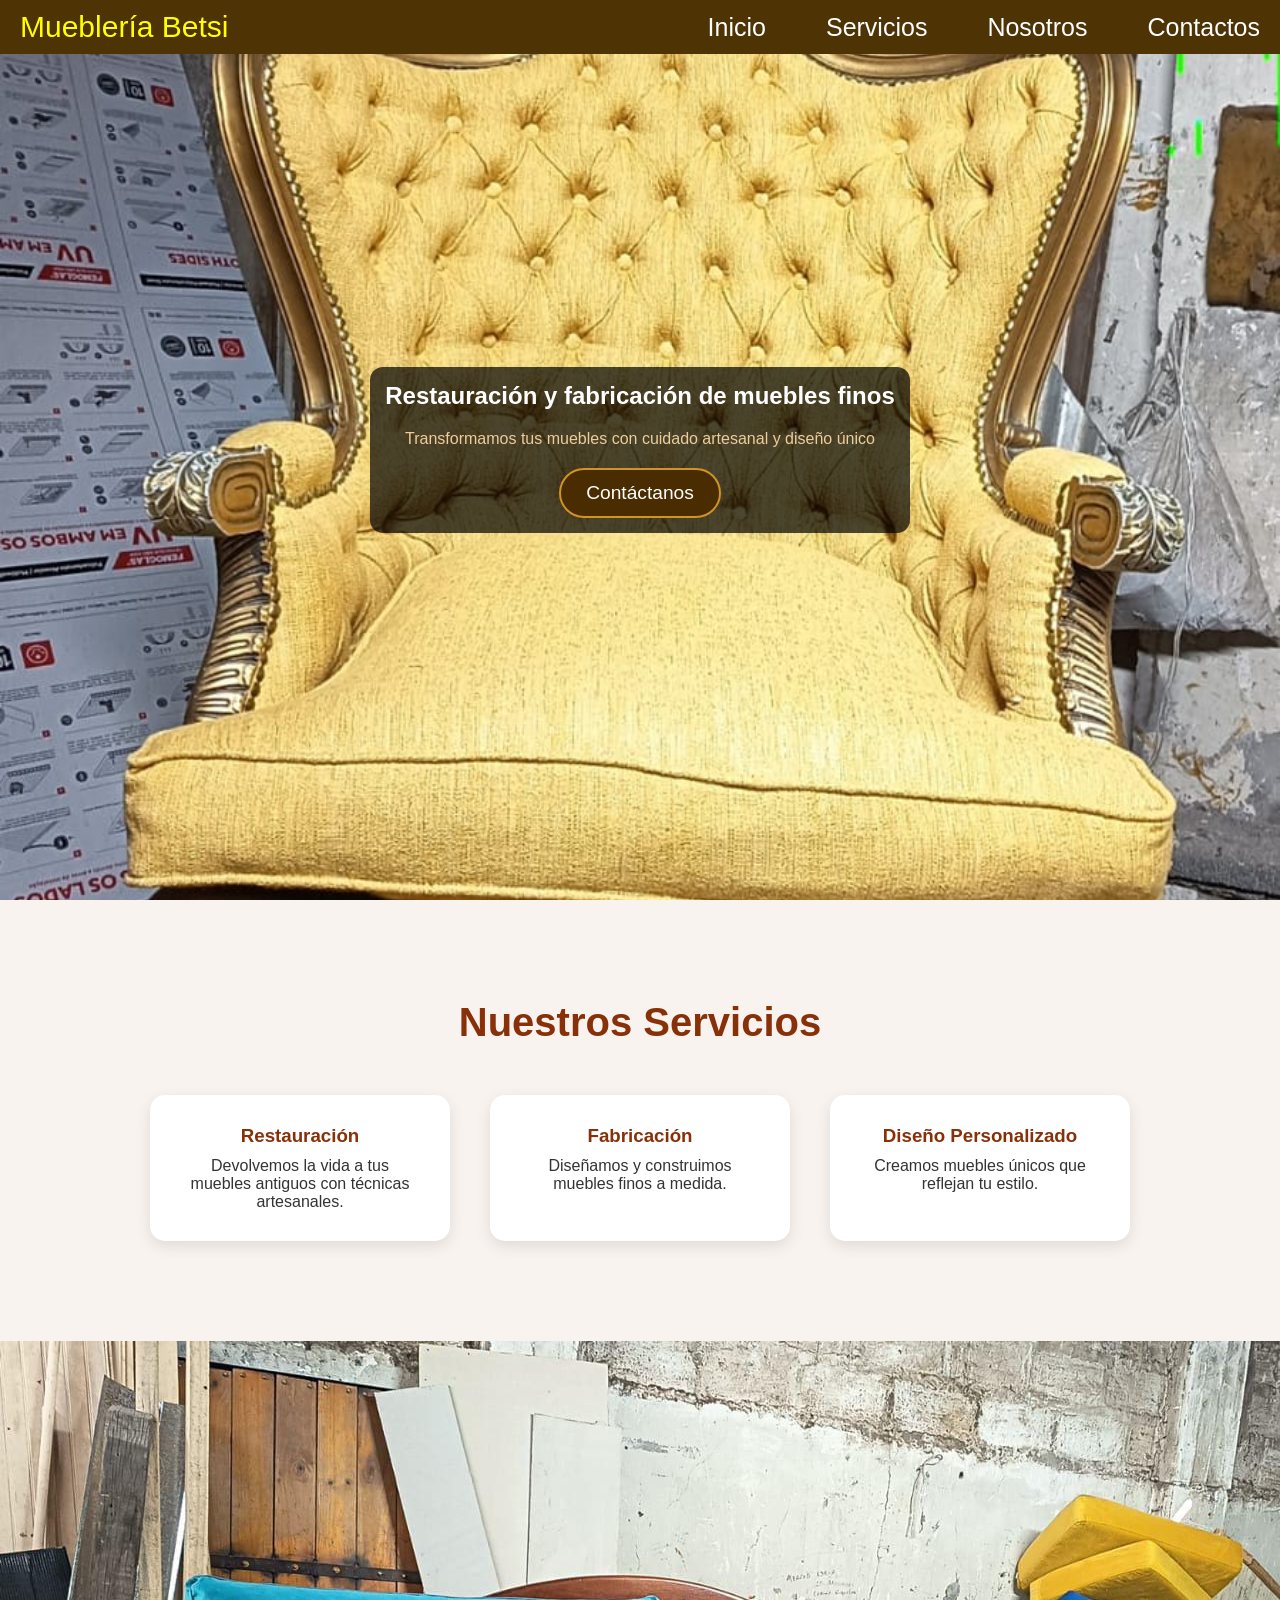
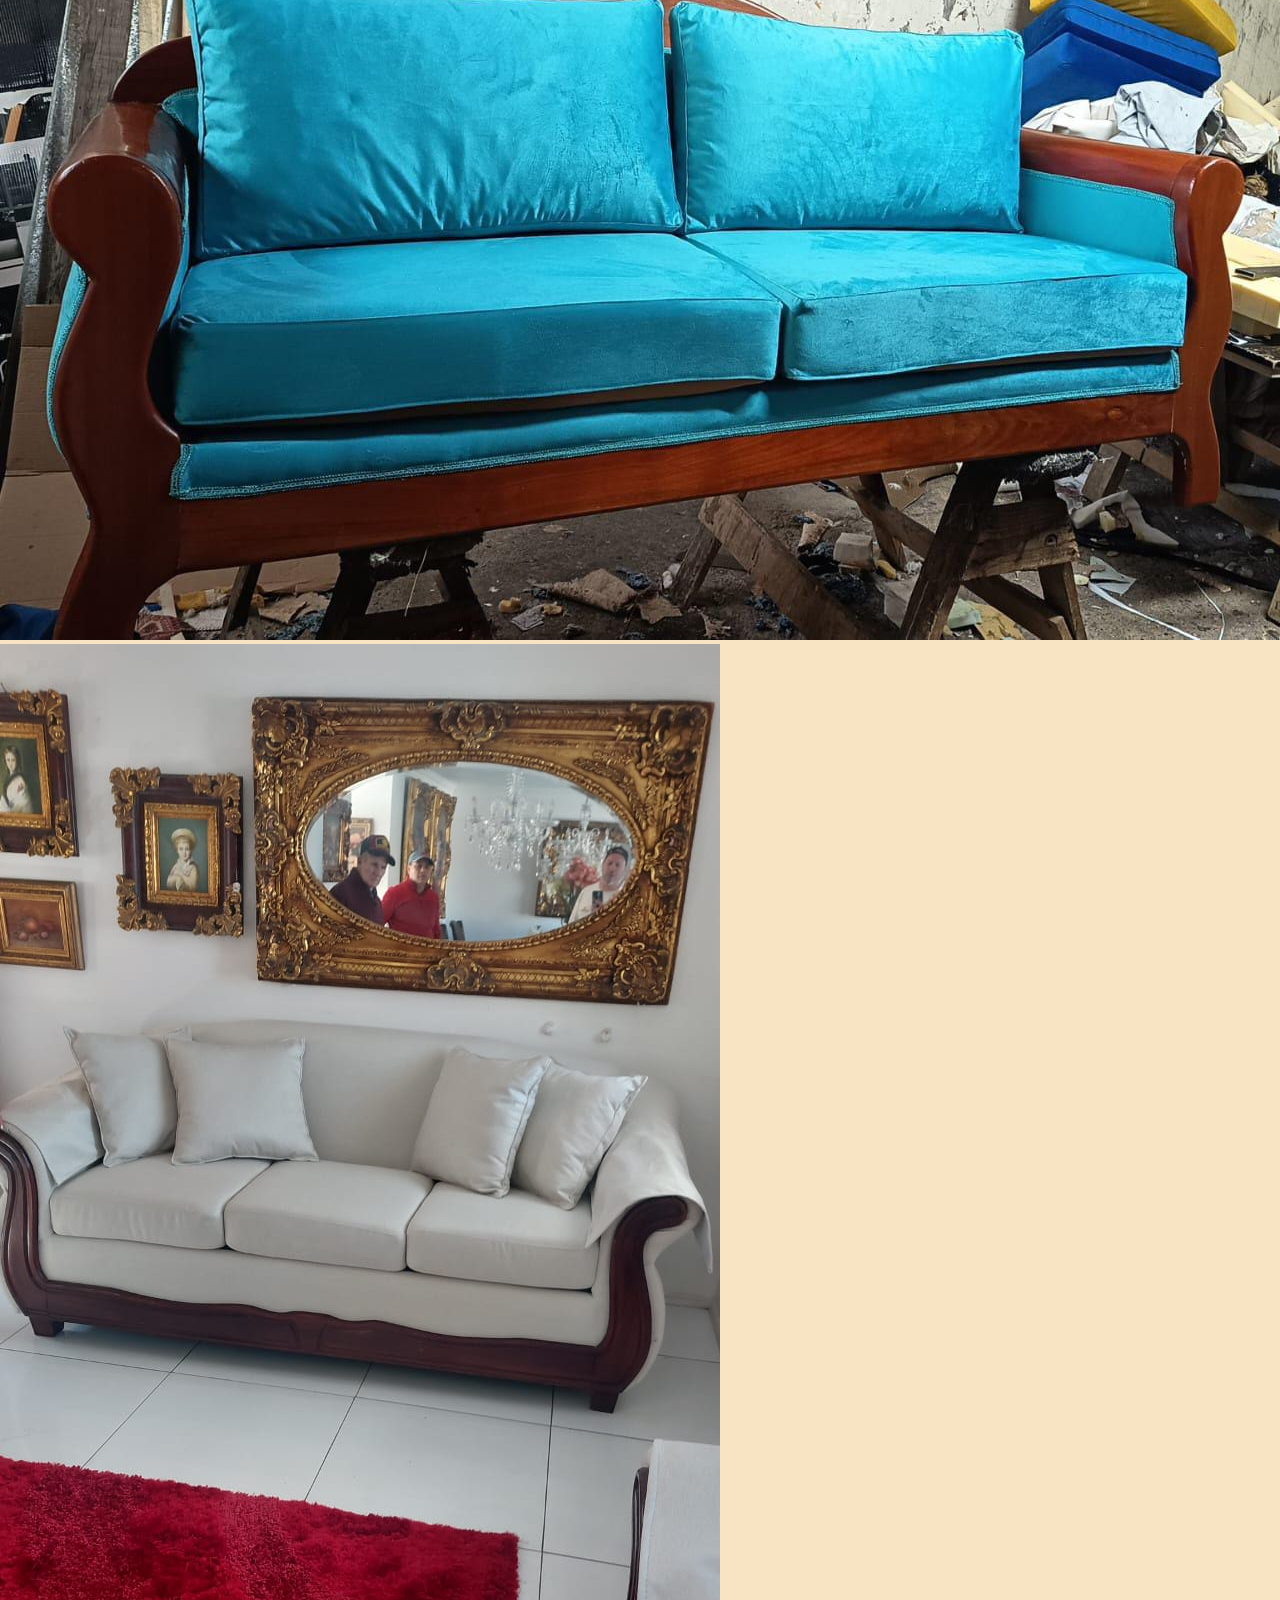
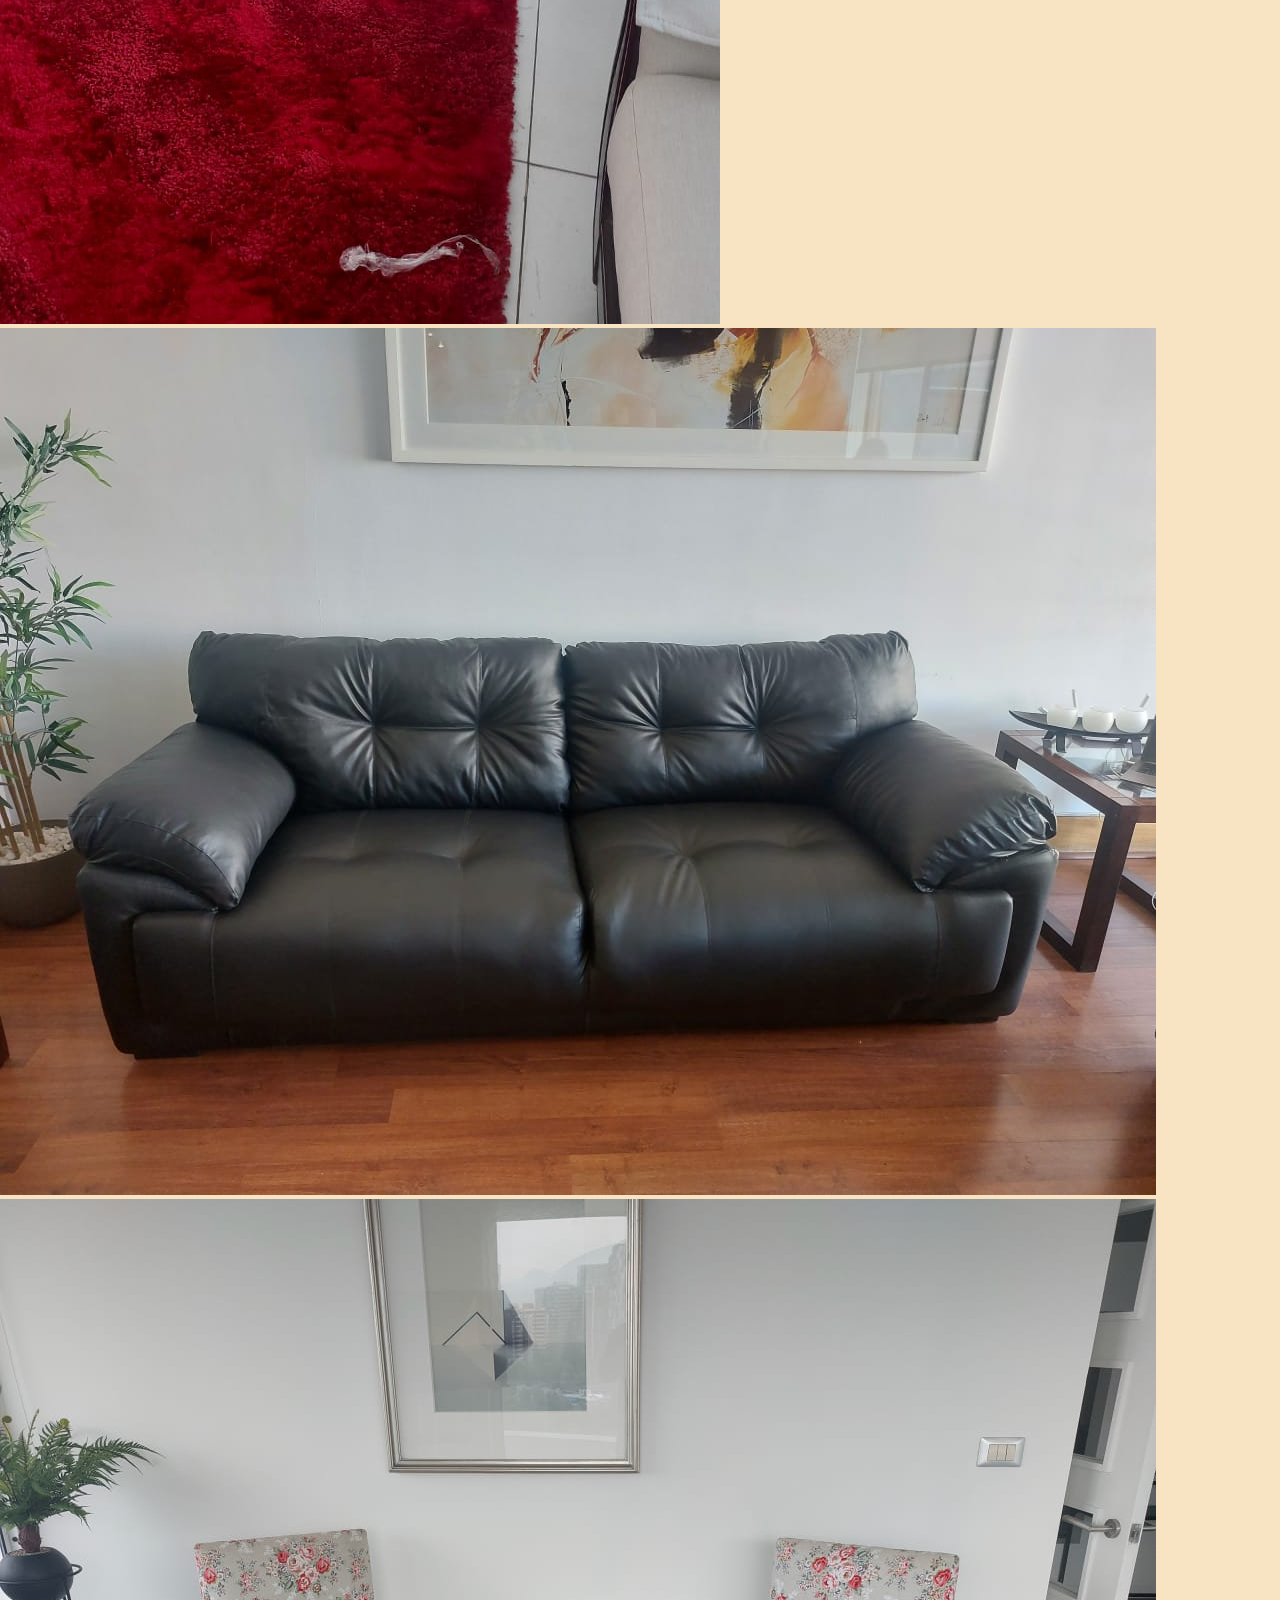
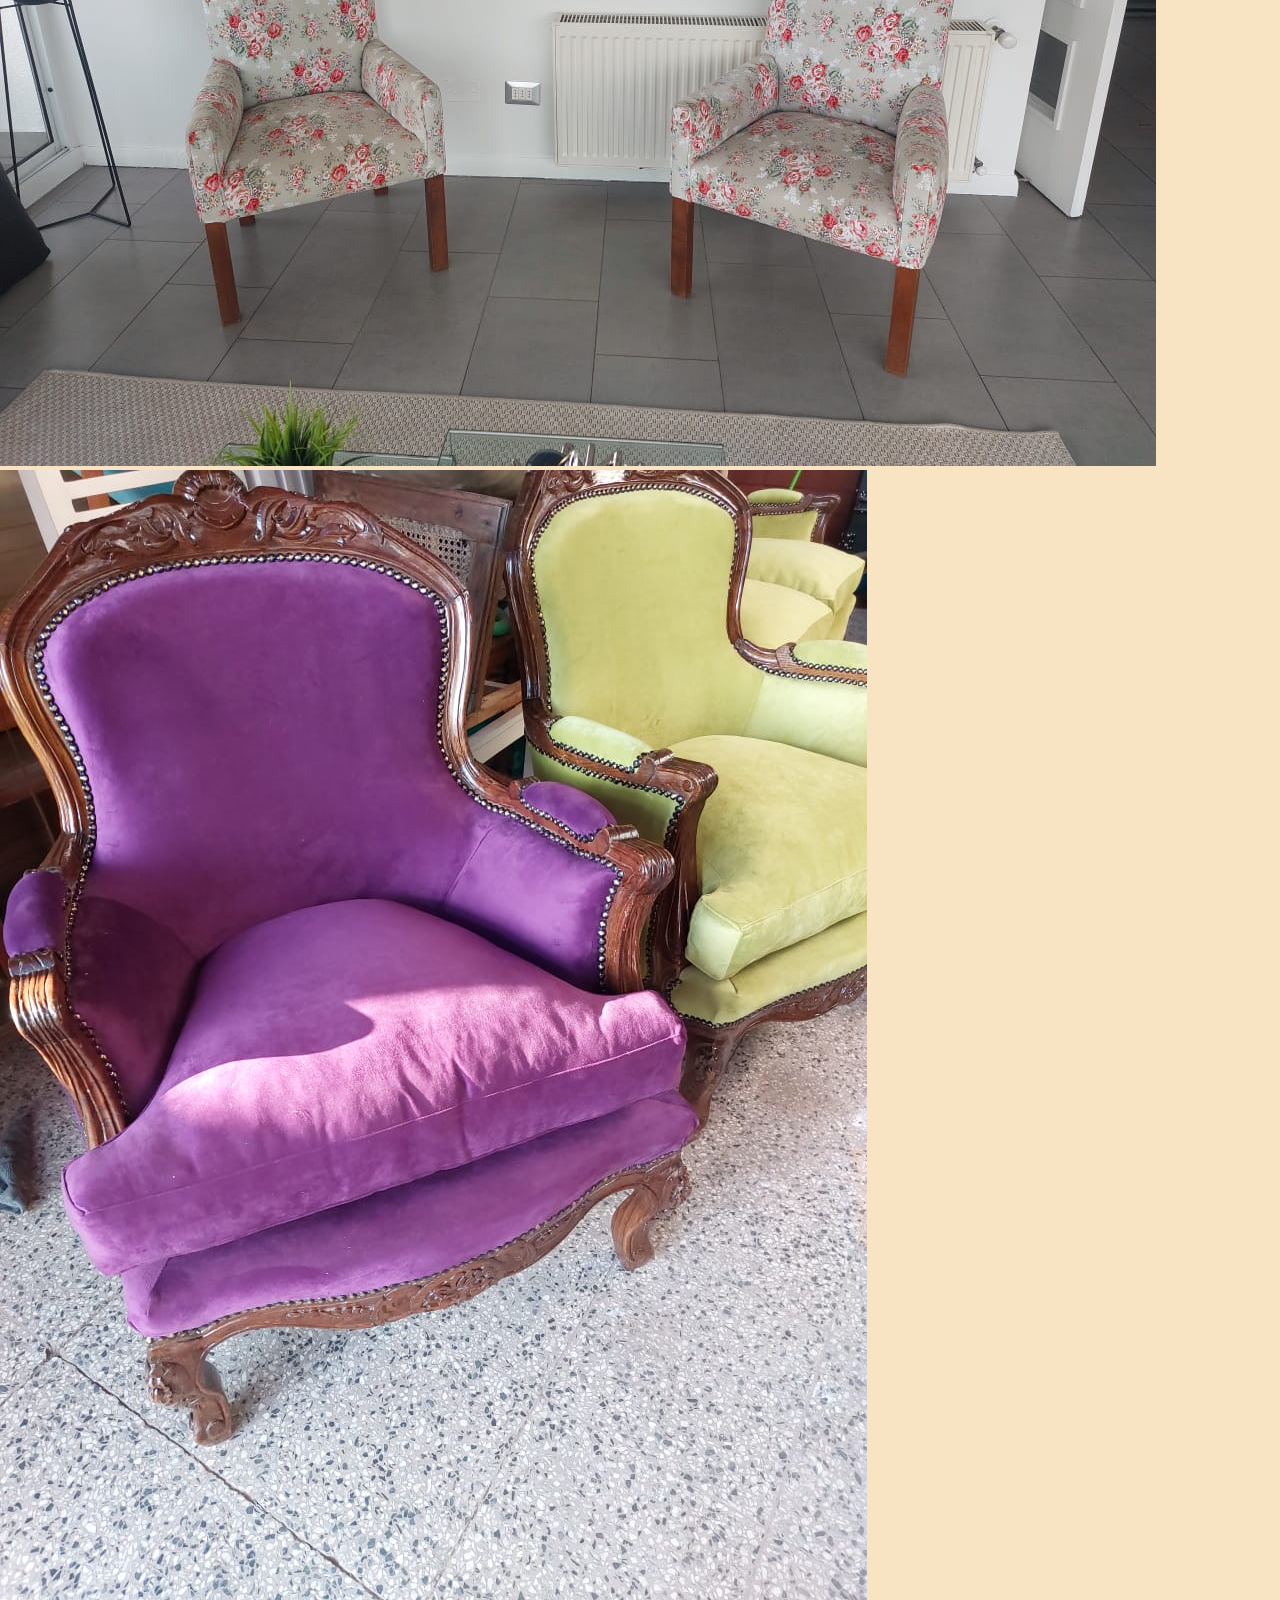
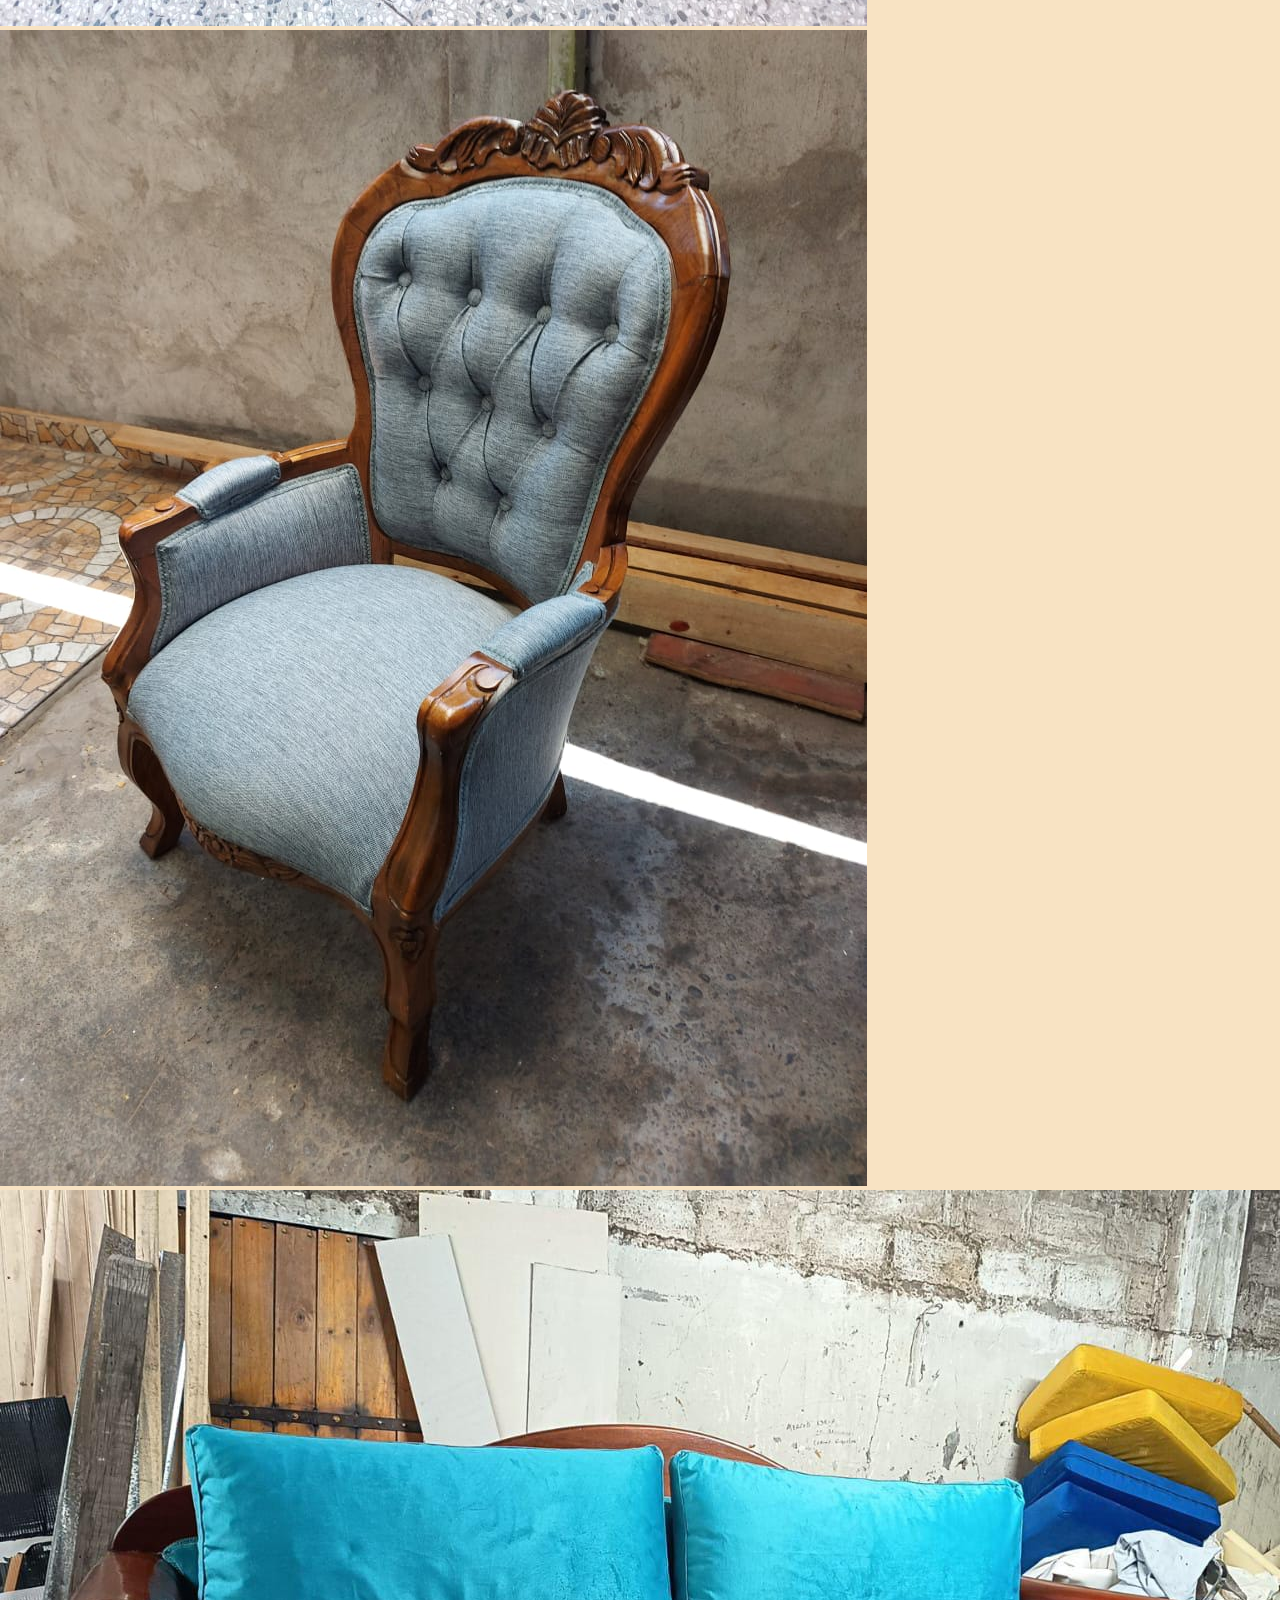
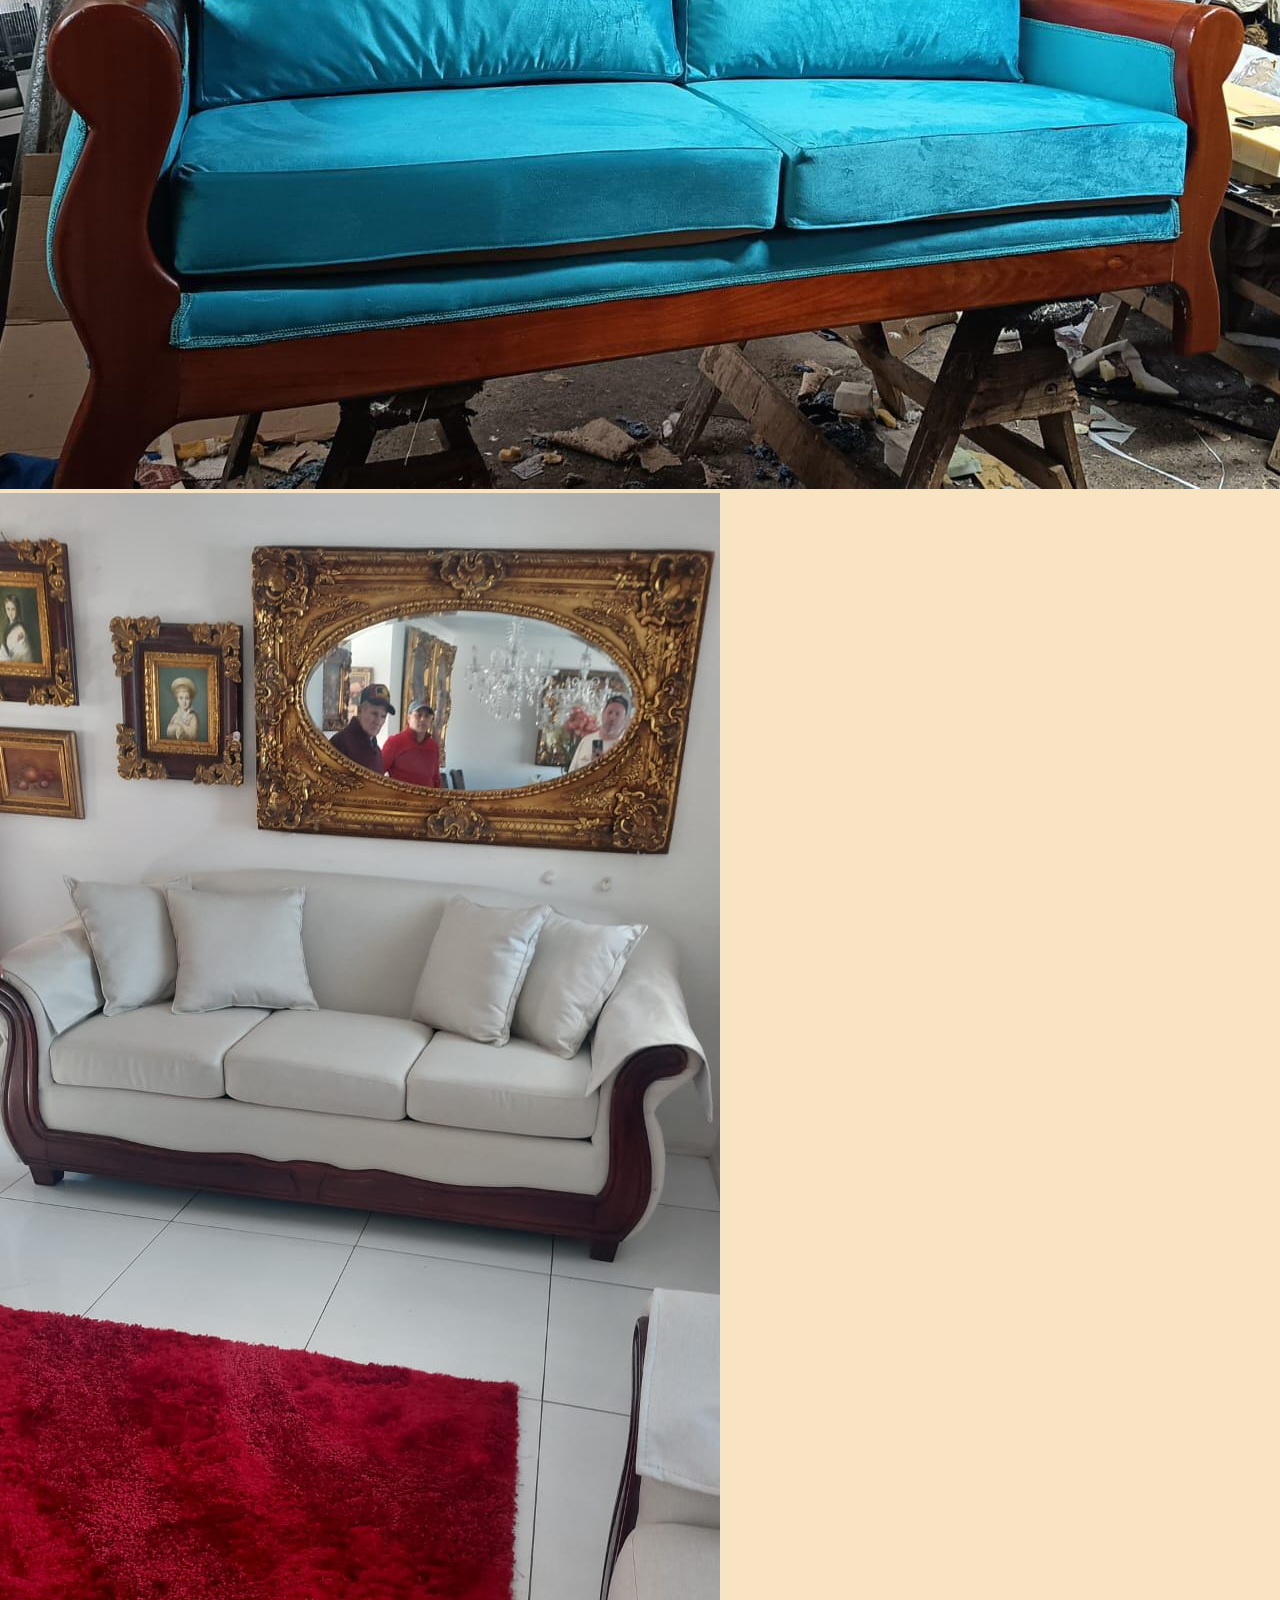
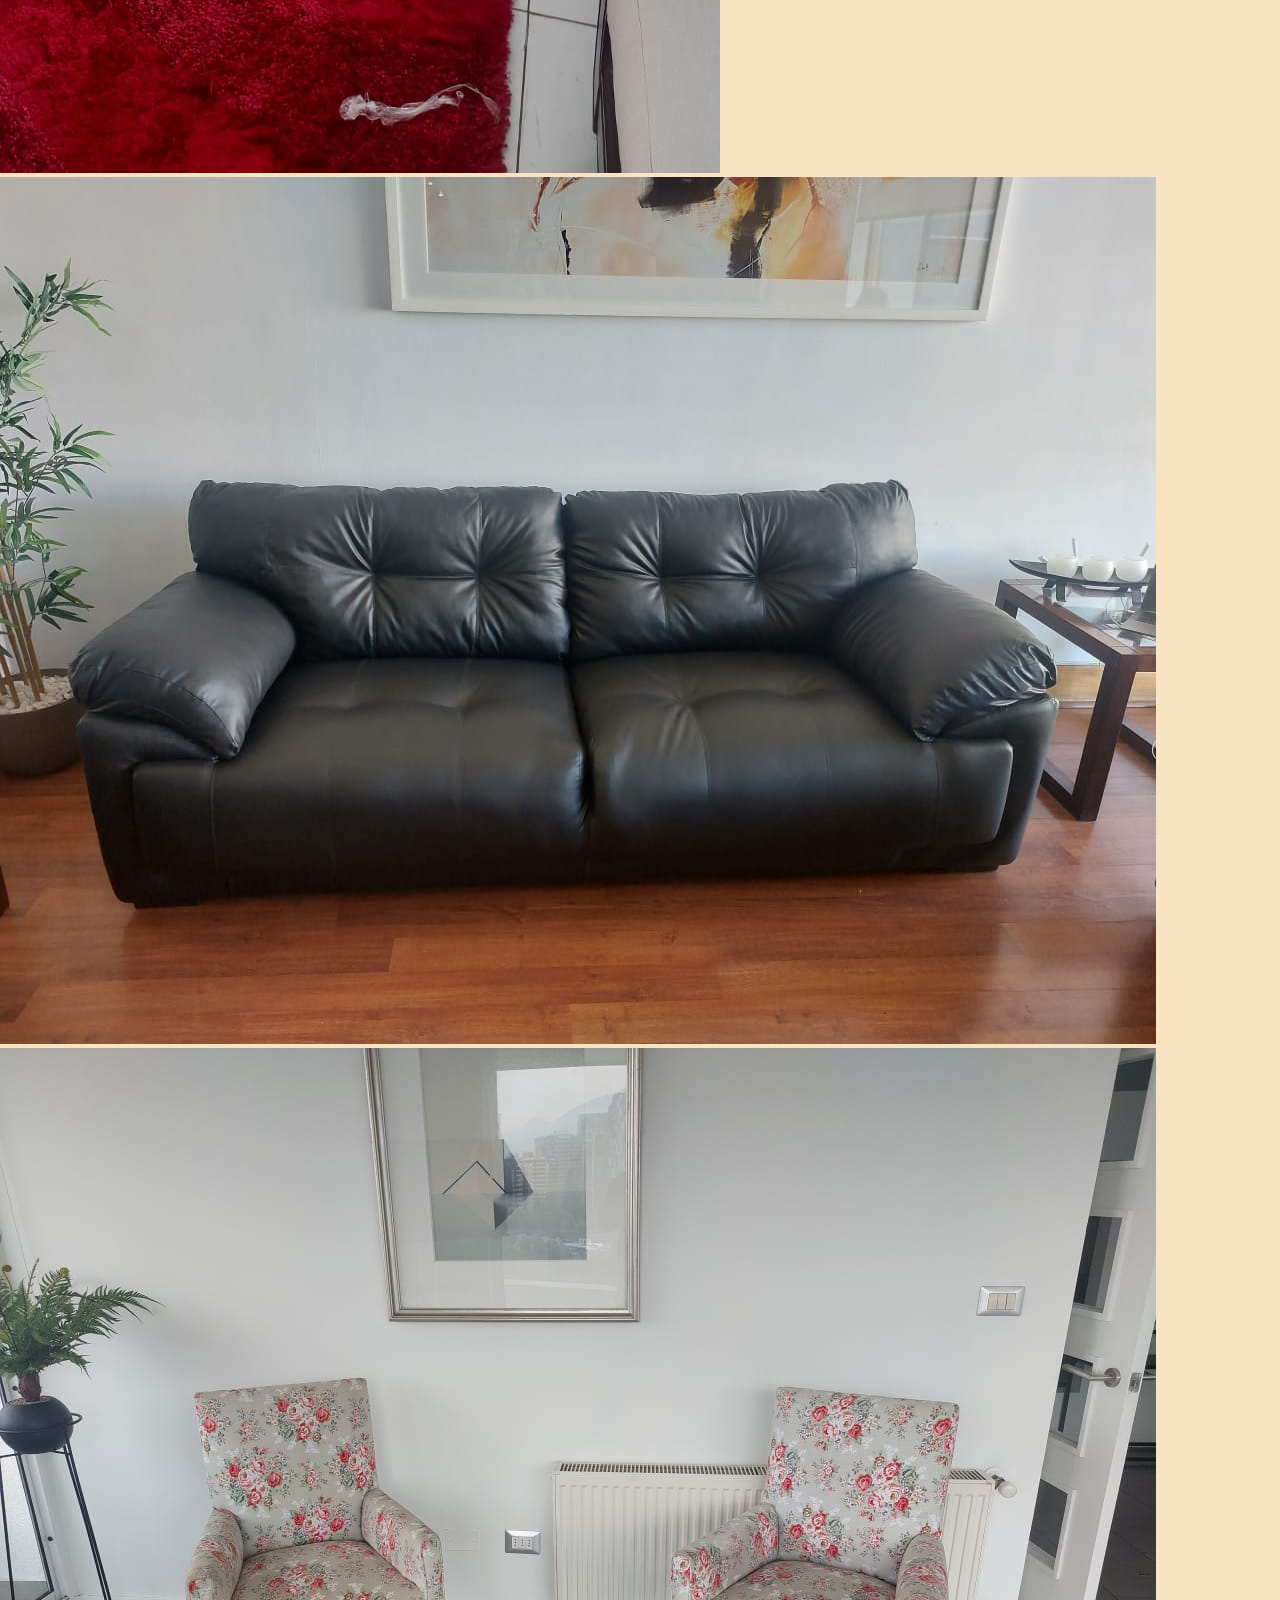
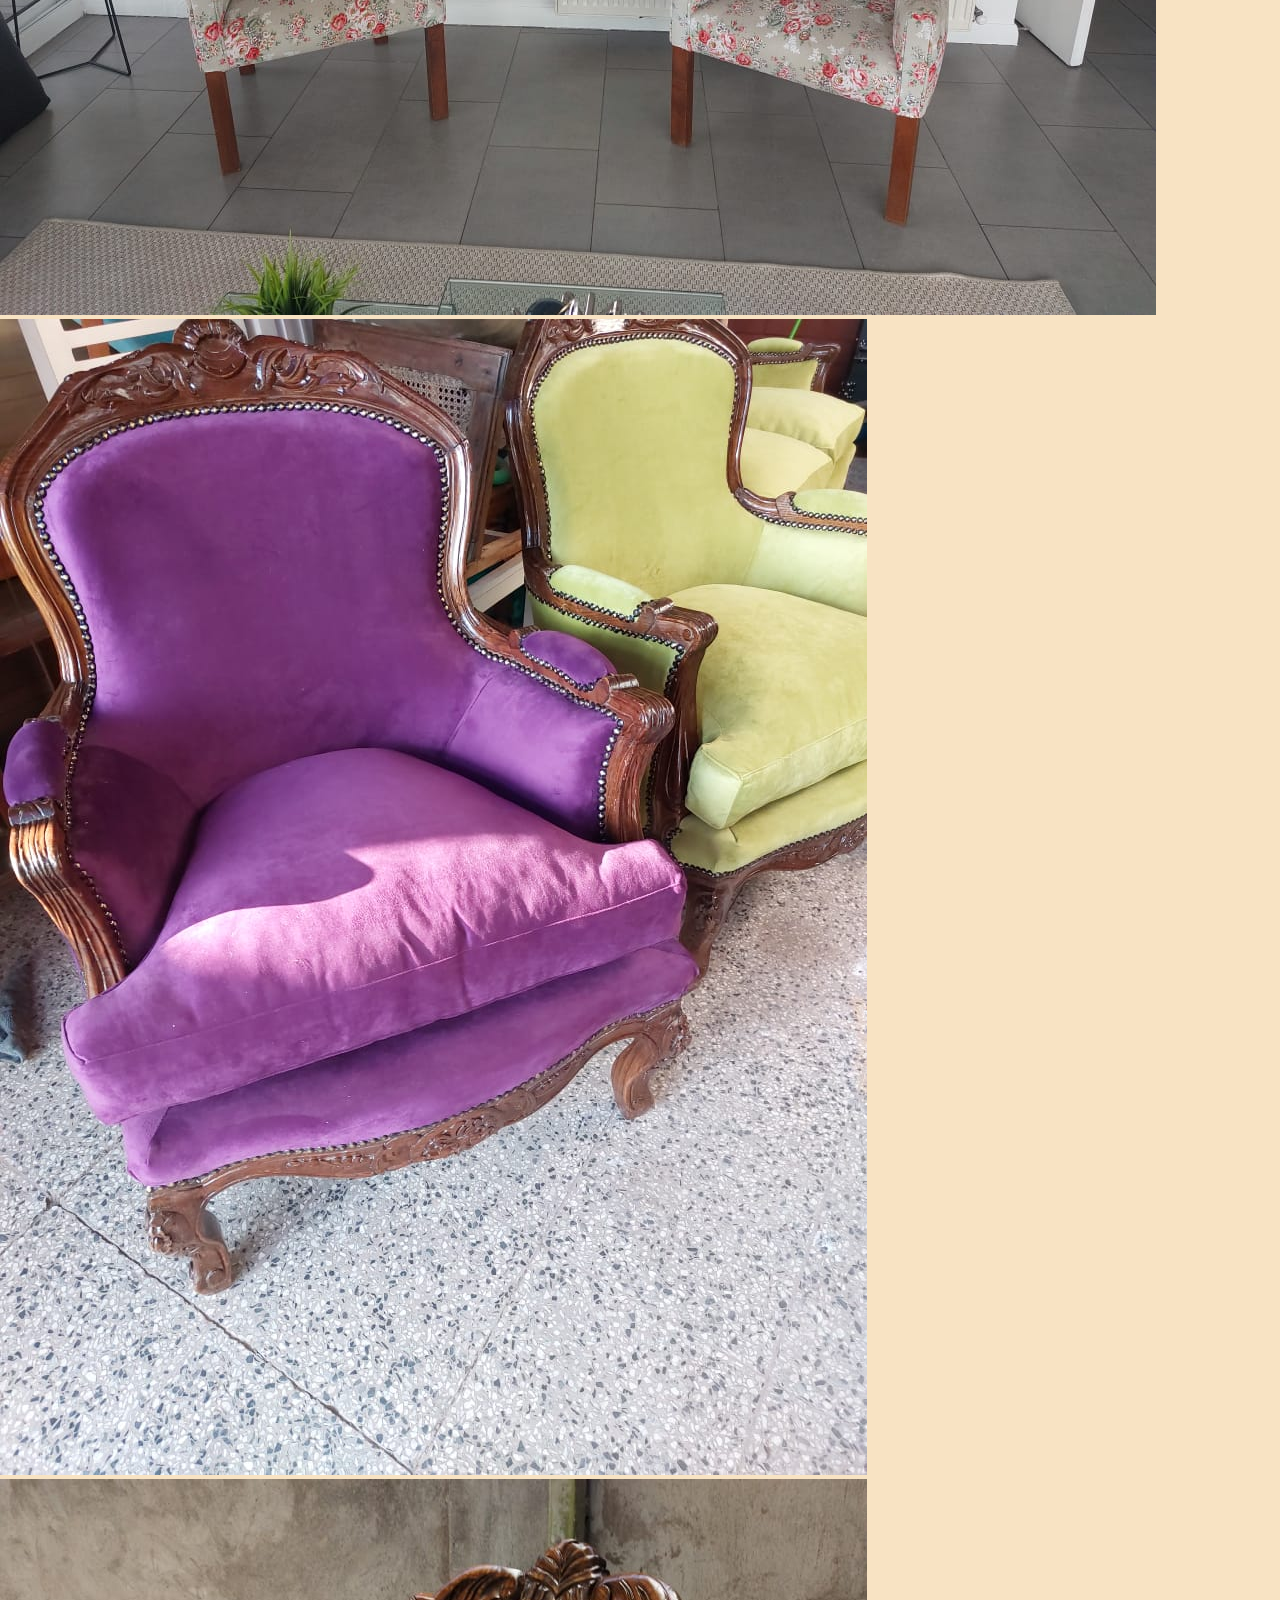
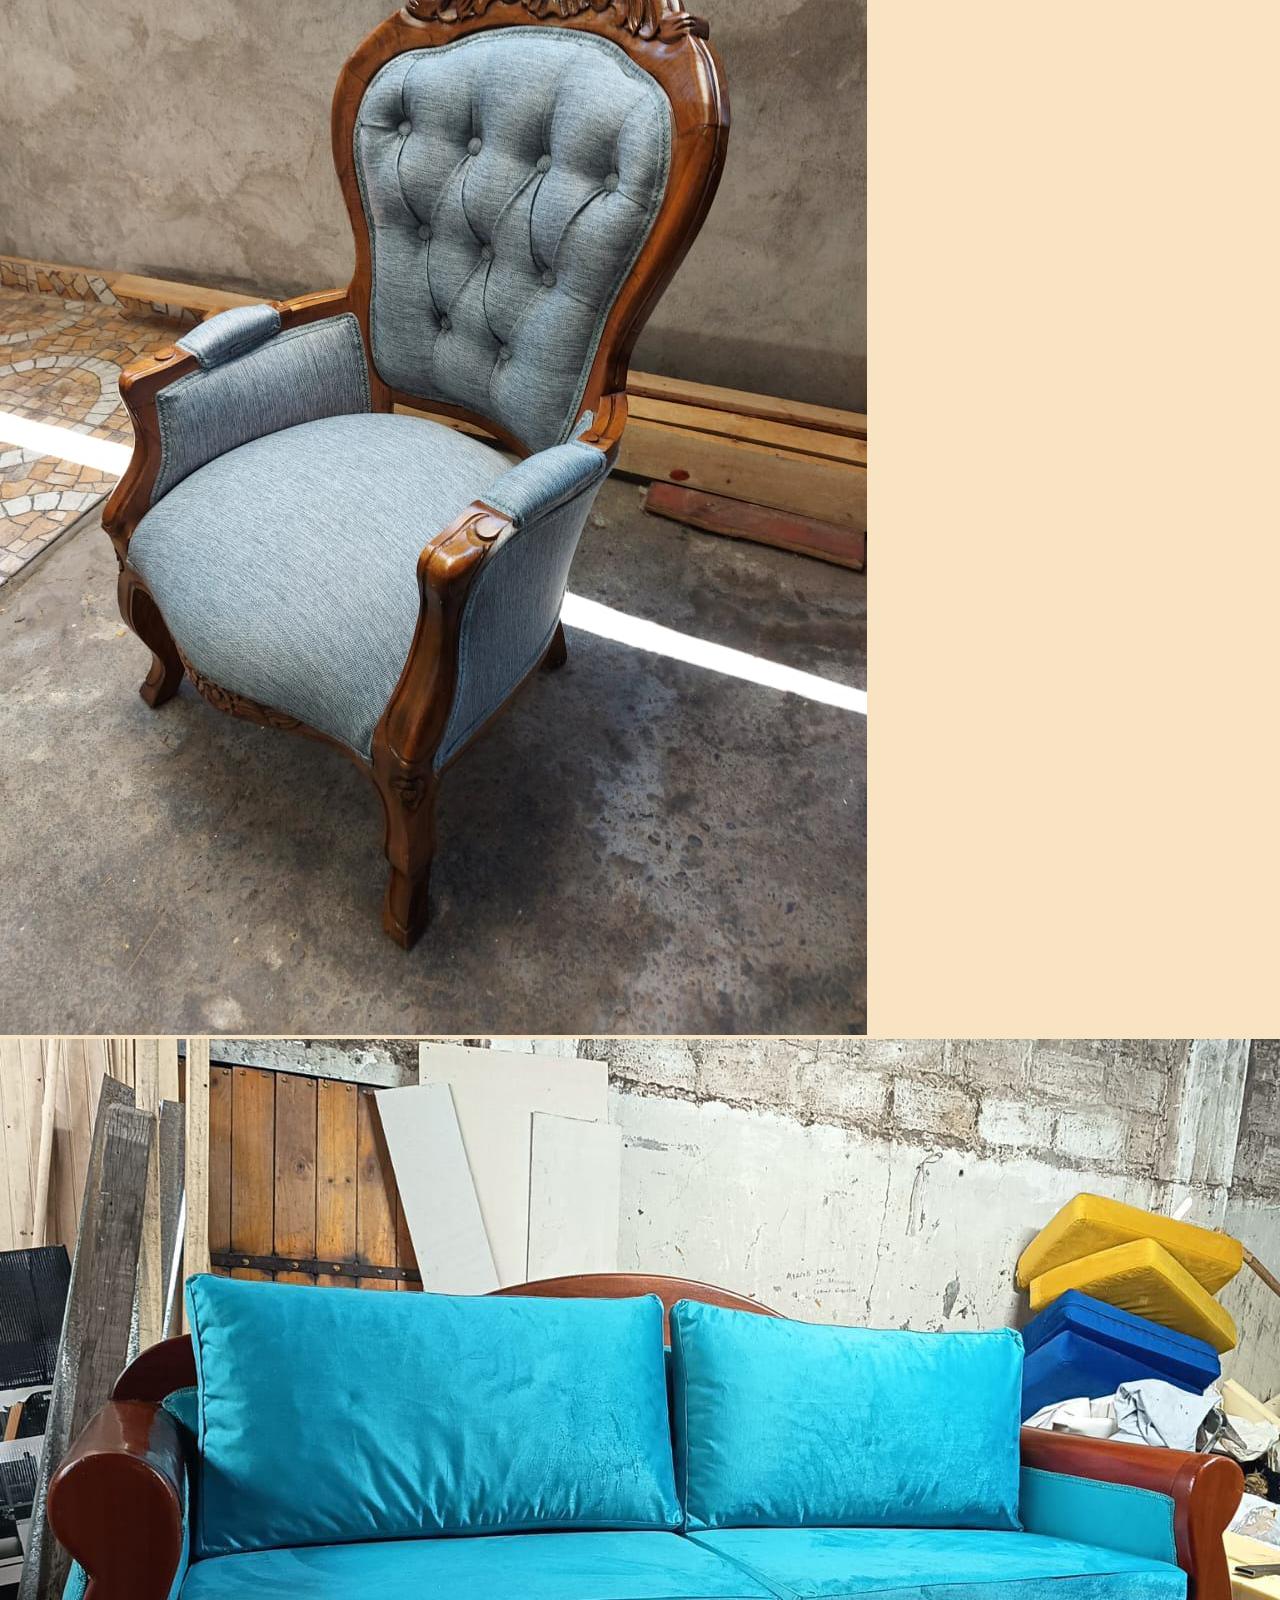
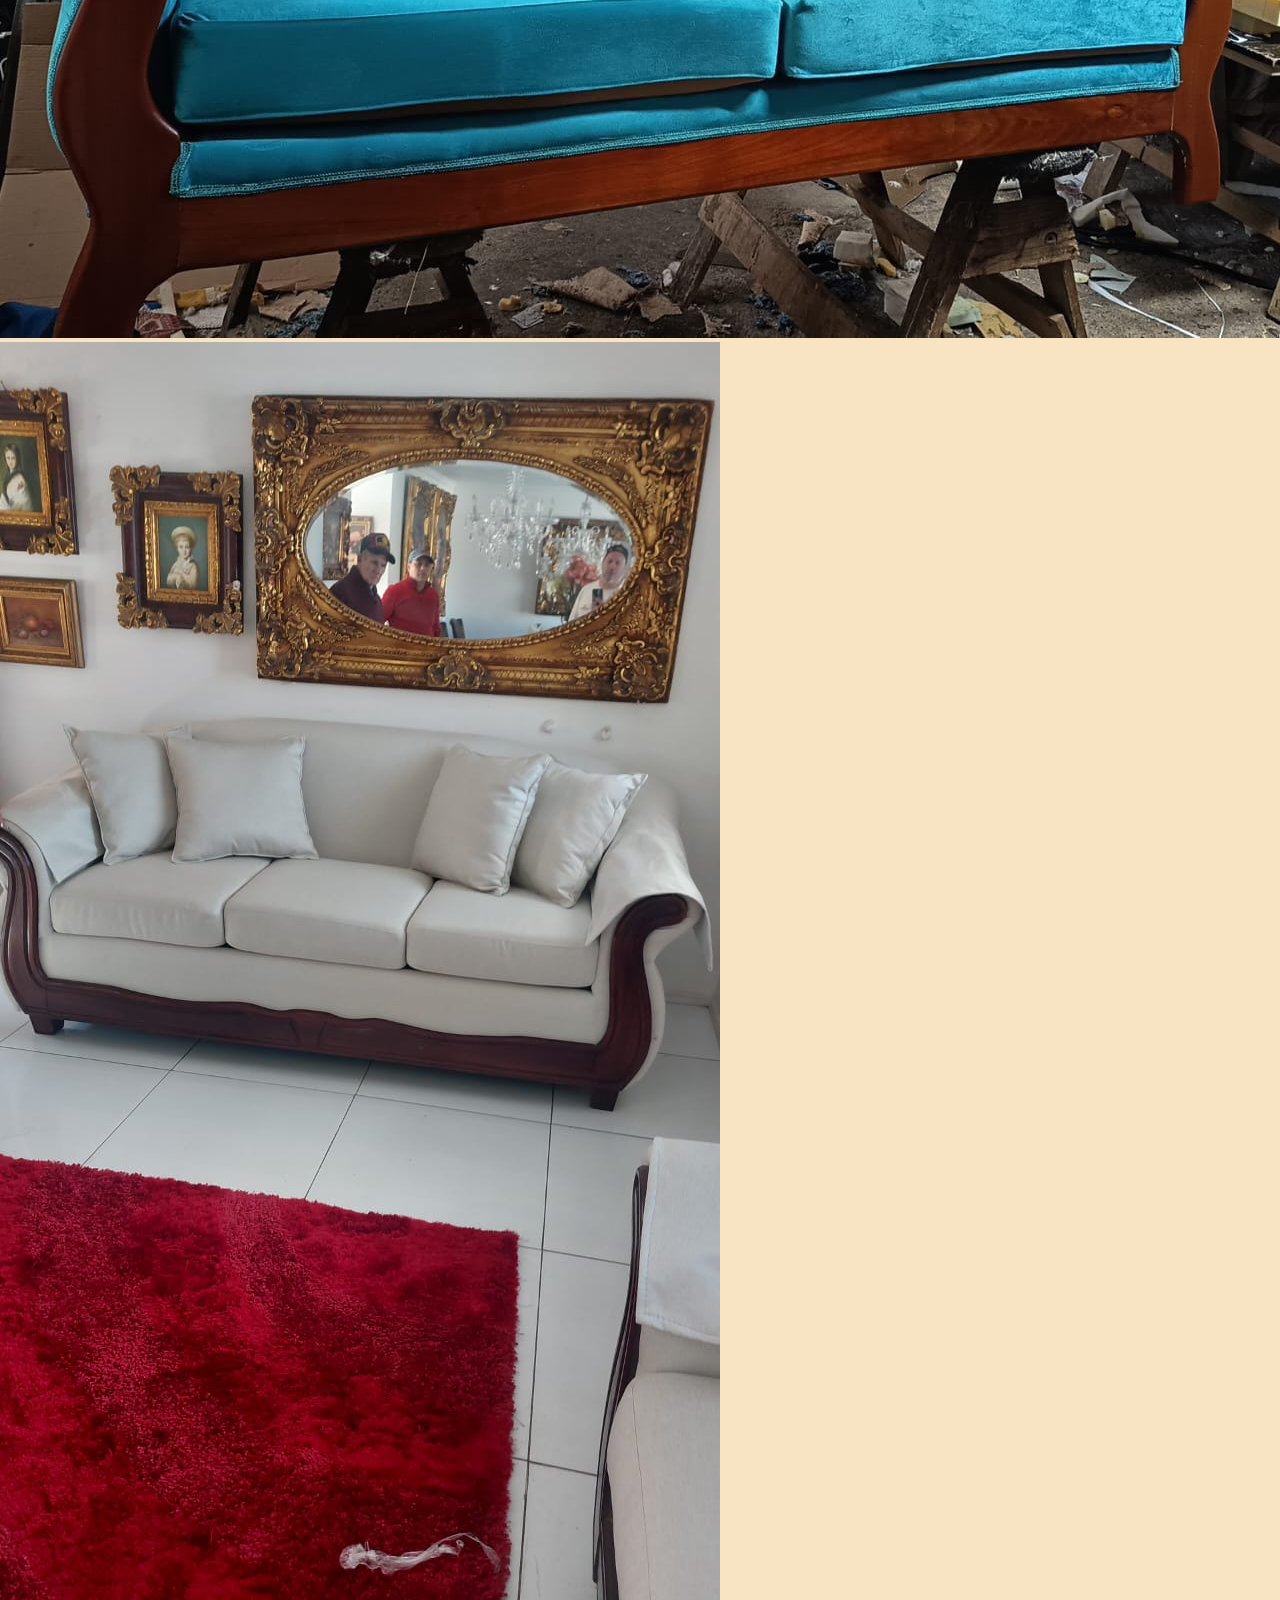
==== commit 57a2bebc: "Update index.html" ====
--- a/index.html
+++ b/index.html
@@ -48,7 +48,33 @@
         </div>
     </div>
 </section>
-
+<!-- galeria -->
+  <section class="carrusel">
+        <div class="group">
+<div class="card"><img src="image.jpeg" alt=""></div>
+<div class="card"><img src="1.jpeg" alt=""></div>
+<div class="card"><img src="2.jpeg" alt=""></div>
+<div class="card"><img src="3.jpeg" alt=""></div>
+<div class="card"><img src="4.jpeg" alt=""></div>
+<div class="card"><img src="5.jpeg" alt=""></div>
+        </div>
+             <div aria-hidden="" class="group">
+<div class="card"><img src="image.jpeg" alt=""></div>
+<div class="card"><img src="1.jpeg" alt=""></div>
+<div class="card"><img src="2.jpeg" alt=""></div>
+<div class="card"><img src="3.jpeg" alt=""></div>
+<div class="card"><img src="4.jpeg" alt=""></div>
+<div class="card"><img src="5.jpeg" alt=""></div>
+        </div>
+          <div aria-hidden="" class="group">
+<div class="card"><img src="image.jpeg" alt=""></div>
+<div class="card"><img src="1.jpeg" alt=""></div>
+<div class="card"><img src="2.jpeg" alt=""></div>
+<div class="card"><img src="3.jpeg" alt=""></div>
+<div class="card"><img src="4.jpeg" alt=""></div>
+<div class="card"><img src="5.jpeg" alt=""></div>
+        </div>
+    </section>
 <!-- NOSOTROS -->
 <section id="nosotros">
   <h2>Sobre Nosotros</h2>
@@ -112,3 +138,4 @@
 
 
 
+
--- a/style.css
+++ b/style.css
@@ -290,30 +290,5 @@
   border: none;
 }
 
-img{
-    width: 500px;
-    height: 500px;
-}
-#carrusel{
-    display: flex;
-    flex-wrap: nowrap;
-    overflow: scroll;
-    background-color: #ffffff;
-}
-.element{
-    flex: 1 0 auto;
-    margin: 0 30px;
-    width: 500px;
-    height: 500px;
-
-}
-.ola h1 {
-  color: #4e3305;
-  font-size: 2.5em;
-  text-align: center;
-  margin-top: 50px;
-}
-
-
-
-
+
+
